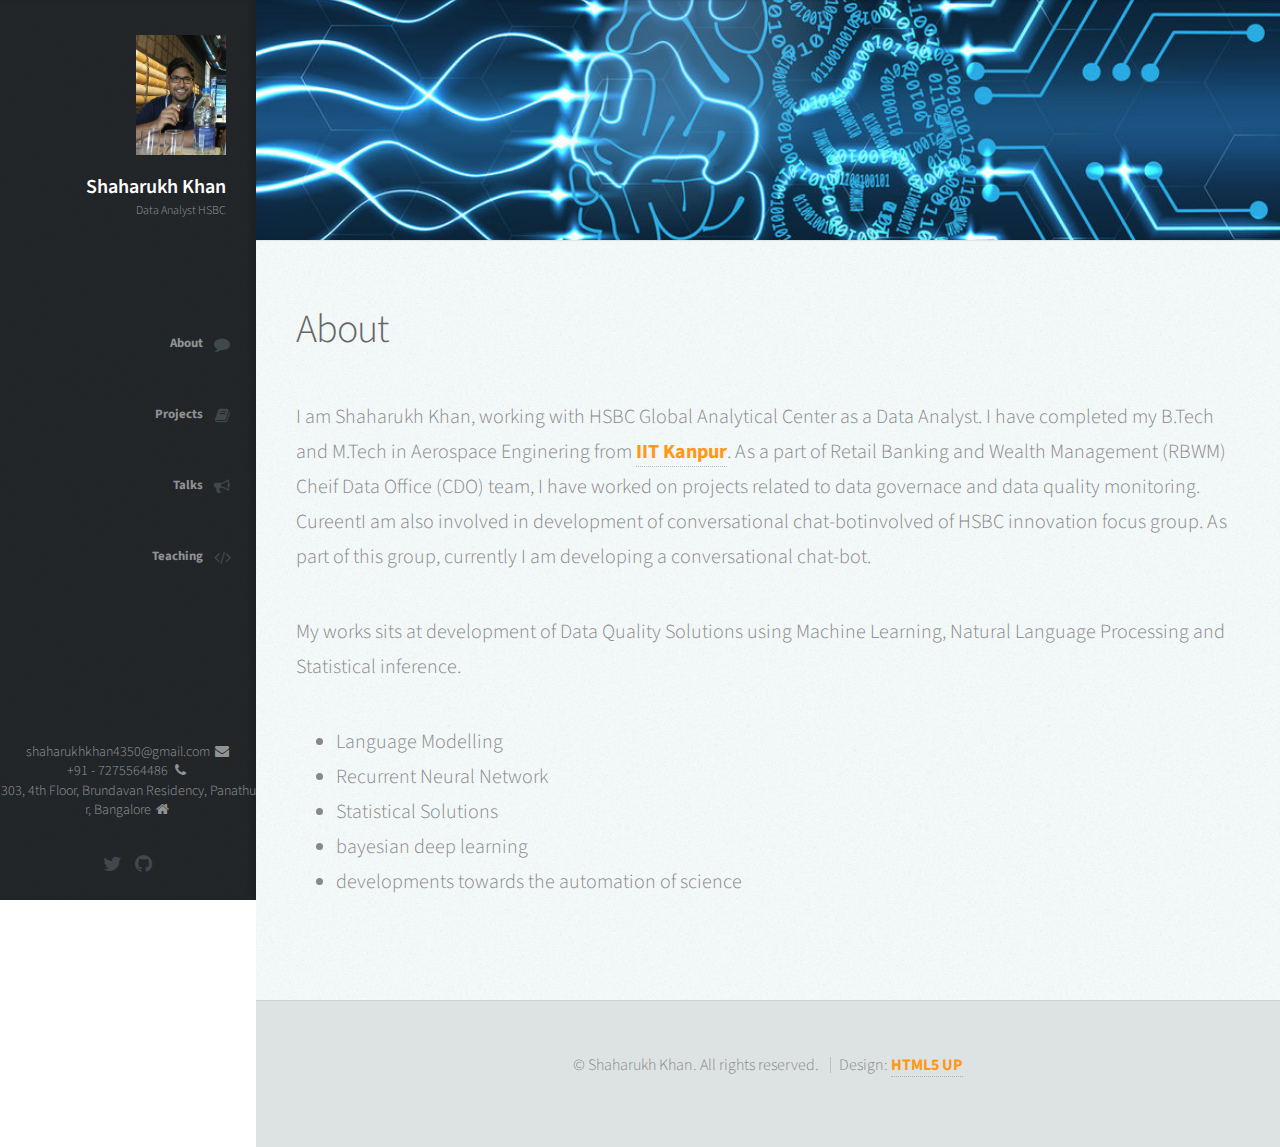
==== index.html @ 7d0a76af "book for Machine Learning" ====
<!DOCTYPE HTML>
<!--
	Prologue by HTML5 UP
	html5up.net | @n33co
	Free for personal and commercial use under the CCA 3.0 license (html5up.net/license)
-->
<html>

<head>
    <title>Shaharukh Khan</title>
    <meta charset="utf-8" />
    <meta name="viewport" content="width=device-width, initial-scale=1" />
    <!--[if lte IE 8]><script src="assets/js/ie/html5shiv.js"></script><![endif]-->
    <link rel="stylesheet" href="./assets/css/main.css" />
    <!--[if lte IE 8]><link rel="stylesheet" href="assets/css/ie8.css" /><![endif]-->
    <!--[if lte IE 9]><link rel="stylesheet" href="assets/css/ie9.css" /><![endif]-->
</head>

<body>

    <!-- Header -->
    <div id="header">

        <div class="top">

            <!-- Logo -->
            <div id="logo">
                <span class="image avatar48"><img src="./images/avatar.jpg" alt="" height="42" width="42" /></span>
                <h1 id="title">Shaharukh Khan</h1>
                <p>Data Analyst HSBC</p>
            </div>
            <br/>
            <br/>
            <!-- Nav -->
            <nav id="nav">
                <ul>
                    <li class="entry"><a href="./index.html" id="about-link" class="skel-layers-ignoreHref"><span class="icon fa-comment">About</span></a></li>
                    <li class="entry"><a href="./publications.html" id="publications-link" class="skel-layers-ignoreHref"><span class="icon fa-book">Projects</span></a></li>
                    <li class="entry"><a href="./talks.html" id="talks-link" class="skel-layers-ignoreHref"><span class="icon fa-bullhorn">Talks</span></a></li>
                    <li class="entry"><a href="./teaching.html" id="software-link" class="skel-layers-ignoreHref"><span class="icon fa-code">Teaching</span></a></li>
                </ul>
            </nav>

        </div>

        <div class="bottom">

            <div class="contact">
                <p>
                    shaharukhkhan4350@gmail.com <i class="fa fa-fw fa-envelope"></i>
                    <br /> +91 - 7275564486 <i class="fa fa-fw fa-phone"></i>
                    <br /> 303, 4th Floor, Brundavan Residency, Panathur, Bangalore <i class="fa fa-fw fa-home"></i>
                </p>
            </div>

            <!-- Social Icons -->
            <ul class="icons">
                <li><a href="https://twitter.com/shahrukhkhan7025" class="icon fa-twitter"><span class="label">Twitter</span></a></li>
                <li><a href="https://github.com/shaharukhkhan4350" class="icon fa-github"><span class="label">Github</span></a></li>
            </ul>

        </div>

    </div>

    <!-- Main -->
    <div id="main">

        <!-- About -->
        <section id="about" class="one dark cover">
            <div class="container">

                <header>
                </header>

            </div>
        </section>

        <section class="two">
            <div class="container">

                <header>
                    <h2>About</h2>
                </header>

                <p>
                    I am Shaharukh Khan, working with HSBC Global Analytical Center as a Data Analyst. 
                    I have completed my B.Tech and M.Tech in Aerospace Enginering from <a href="http://iitk.ac.in">IIT Kanpur</a>. As a part of Retail Banking and Wealth Management (RBWM) Cheif Data Office (CDO) team,
                    I have worked on projects related to data governace and data quality monitoring. CureentI am also involved in development of conversational chat-botinvolved of HSBC innovation focus group. As part of this group, currently I am developing 
                    a conversational chat-bot.
                </p>
                <p>
                    My works sits at development of Data Quality Solutions using Machine Learning, Natural Language Processing and Statistical inference.          </p>
                <ul style="list-style: disc; margin-left: 2em">
                    <li>Language Modelling</li>
                    <li>Recurrent Neural Network</li>
                    <li>Statistical Solutions</li>
                    <li>bayesian deep learning</li>
                    <li>developments towards the automation of science</li>
                </ul>
                
            </div>
        </section>

        <!--section class="three">
			<--div class="container">

                <--header>
                    <--h2>Students<--/h2>
                </header>

                <ul>
                    <li>Joeri Hermans (2017-Present)</li>
                    <li>Antoine Wehenkel (2018-Present)</li>
                    <li>Norman Marlier (2018-Present, co-advised with Olivier Bruls)</li>
                    <li>Maxime Quesnel (2019-Present, co-advised with Oliver Absil)</li>
                    <li>Malavika Vasist (2019-Present, co-advised with Oliver Absil)</li>
                </ul>

			</div>
		</section-->

    </div>

    <!-- Footer -->
    <div id="footer">

        <!-- Copyright -->
        <ul class="copyright">
            <li>&copy; Shaharukh Khan. All rights reserved.</li>
            <li>Design: <a href="http://html5up.net">HTML5 UP</a> </li>
        </ul>

    </div>

    <!-- Scripts -->
    <script src="assets/js/jquery.min.js"></script>
    <script src="assets/js/jquery.scrolly.min.js"></script>
    <script src="assets/js/jquery.scrollzer.min.js"></script>
    <script src="assets/js/skel.min.js"></script>
    <script src="assets/js/util.js"></script>
    <!--[if lte IE 8]><script src="assets/js/ie/respond.min.js"></script><![endif]-->
    <script src="assets/js/main.js"></script>
</body>

</html>
---- assets/css/main.css ----
@import url("font-awesome.min.css");
@import url("https://fonts.googleapis.com/css?family=Source+Sans+Pro:300,300italic,400,600");

/*
	Prologue by HTML5 UP
	html5up.net | @n33co
	Free for personal and commercial use under the CCA 3.0 license (html5up.net/license)
*/

/* Reset */

	html, body, div, span, applet, object, iframe, h1, h2, h3, h4, h5, h6, p, blockquote, pre, a, abbr, acronym, address, big, cite, code, del, dfn, em, img, ins, kbd, q, s, samp, small, strike, strong, sub, sup, tt, var, b, u, i, center, dl, dt, dd, ol, ul, li, fieldset, form, label, legend, table, caption, tbody, tfoot, thead, tr, th, td, article, aside, canvas, details, embed, figure, figcaption, footer, header, hgroup, menu, nav, output, ruby, section, summary, time, mark, audio, video {
		margin: 0;
		padding: 0;
		border: 0;
		font-size: 100%;
		font: inherit;
		vertical-align: baseline;
	}

	article, aside, details, figcaption, figure, footer, header, hgroup, menu, nav, section {
		display: block;
	}

	body {
		line-height: 1;
	}

	ol, ul {
		list-style: none;
	}

	blockquote, q {
		quotes: none;
	}

	blockquote:before, blockquote:after, q:before, q:after {
		content: '';
		content: none;
	}

	table {
		border-collapse: collapse;
		border-spacing: 0;
	}

	body {
		-webkit-text-size-adjust: none;
	}

/* Box Model */

	*, *:before, *:after {
		-moz-box-sizing: border-box;
		-webkit-box-sizing: border-box;
		box-sizing: border-box;
	}

/* Containers */

	.container {
		margin-left: auto;
		margin-right: auto;
	}

	.container.\31 25\25 {
		width: 100%;
		max-width: 1750px;
		min-width: 1400px;
	}

	.container.\37 5\25 {
		width: 1050px;
	}

	.container.\35 0\25 {
		width: 700px;
	}

	.container.\32 5\25 {
		width: 350px;
	}

	.container {
		width: 1400px;
	}

	@media screen and (min-width: 961px) and (max-width: 1880px) {

		.container.\31 25\25 {
			width: 100%;
			max-width: 1500px;
			min-width: 1200px;
		}

		.container.\37 5\25 {
			width: 900px;
		}

		.container.\35 0\25 {
			width: 600px;
		}

		.container.\32 5\25 {
			width: 300px;
		}

		.container {
			width: 1200px;
		}

	}

	@media screen and (min-width: 961px) and (max-width: 1620px) {

		.container.\31 25\25 {
			width: 100%;
			max-width: 1200px;
			min-width: 960px;
		}

		.container.\37 5\25 {
			width: 720px;
		}

		.container.\35 0\25 {
			width: 480px;
		}

		.container.\32 5\25 {
			width: 240px;
		}

		.container {
			width: 960px;
		}

	}

	@media screen and (min-width: 961px) and (max-width: 1320px) {

		.container.\31 25\25 {
			width: 100%;
			max-width: 125%;
			min-width: 100%;
		}

		.container.\37 5\25 {
			width: 75%;
		}

		.container.\35 0\25 {
			width: 50%;
		}

		.container.\32 5\25 {
			width: 25%;
		}

		.container {
			width: 100%;
		}

	}

	@media screen and (max-width: 960px) {

		.container.\31 25\25 {
			width: 100%;
			max-width: 125%;
			min-width: 100%;
		}

		.container.\37 5\25 {
			width: 75%;
		}

		.container.\35 0\25 {
			width: 50%;
		}

		.container.\32 5\25 {
			width: 25%;
		}

		.container {
			width: 100%;
		}

	}

	@media screen and (max-width: 736px) {

		.container.\31 25\25 {
			width: 100%;
			max-width: 125%;
			min-width: 100%;
		}

		.container.\37 5\25 {
			width: 75%;
		}

		.container.\35 0\25 {
			width: 50%;
		}

		.container.\32 5\25 {
			width: 25%;
		}

		.container {
			width: 100% !important;
		}

	}

/* Grid */

	.row {
		border-bottom: solid 1px transparent;
		-moz-box-sizing: border-box;
		-webkit-box-sizing: border-box;
		box-sizing: border-box;
	}

	.row > * {
		float: left;
		-moz-box-sizing: border-box;
		-webkit-box-sizing: border-box;
		box-sizing: border-box;
	}

	.row:after, .row:before {
		content: '';
		display: block;
		clear: both;
		height: 0;
	}

	.row.uniform > * > :first-child {
		margin-top: 0;
	}

	.row.uniform > * > :last-child {
		margin-bottom: 0;
	}

	.row.\30 \25 > * {
		padding: 0px 0 0 0px;
	}

	.row.\30 \25 {
		margin: 0px 0 -1px 0px;
	}

	.row.uniform.\30 \25 > * {
		padding: 0px 0 0 0px;
	}

	.row.uniform.\30 \25 {
		margin: 0px 0 -1px 0px;
	}

	.row > * {
		padding: 40px 0 0 40px;
	}

	.row {
		margin: -40px 0 -1px -40px;
	}

	.row.uniform > * {
		padding: 40px 0 0 40px;
	}

	.row.uniform {
		margin: -40px 0 -1px -40px;
	}

	.row.\32 00\25 > * {
		padding: 80px 0 0 80px;
	}

	.row.\32 00\25 {
		margin: -80px 0 -1px -80px;
	}

	.row.uniform.\32 00\25 > * {
		padding: 80px 0 0 80px;
	}

	.row.uniform.\32 00\25 {
		margin: -80px 0 -1px -80px;
	}

	.row.\31 50\25 > * {
		padding: 60px 0 0 60px;
	}

	.row.\31 50\25 {
		margin: -60px 0 -1px -60px;
	}

	.row.uniform.\31 50\25 > * {
		padding: 60px 0 0 60px;
	}

	.row.uniform.\31 50\25 {
		margin: -60px 0 -1px -60px;
	}

	.row.\35 0\25 > * {
		padding: 20px 0 0 20px;
	}

	.row.\35 0\25 {
		margin: -20px 0 -1px -20px;
	}

	.row.uniform.\35 0\25 > * {
		padding: 20px 0 0 20px;
	}

	.row.uniform.\35 0\25 {
		margin: -20px 0 -1px -20px;
	}

	.row.\32 5\25 > * {
		padding: 10px 0 0 10px;
	}

	.row.\32 5\25 {
		margin: -10px 0 -1px -10px;
	}

	.row.uniform.\32 5\25 > * {
		padding: 10px 0 0 10px;
	}

	.row.uniform.\32 5\25 {
		margin: -10px 0 -1px -10px;
	}

	.\31 2u, .\31 2u\24 {
		width: 100%;
		clear: none;
		margin-left: 0;
	}

	.\31 1u, .\31 1u\24 {
		width: 91.6666666667%;
		clear: none;
		margin-left: 0;
	}

	.\31 0u, .\31 0u\24 {
		width: 83.3333333333%;
		clear: none;
		margin-left: 0;
	}

	.\39 u, .\39 u\24 {
		width: 75%;
		clear: none;
		margin-left: 0;
	}

	.\38 u, .\38 u\24 {
		width: 66.6666666667%;
		clear: none;
		margin-left: 0;
	}

	.\37 u, .\37 u\24 {
		width: 58.3333333333%;
		clear: none;
		margin-left: 0;
	}

	.\36 u, .\36 u\24 {
		width: 50%;
		clear: none;
		margin-left: 0;
	}

	.\35 u, .\35 u\24 {
		width: 41.6666666667%;
		clear: none;
		margin-left: 0;
	}

	.\34 u, .\34 u\24 {
		width: 33.3333333333%;
		clear: none;
		margin-left: 0;
	}

	.\33 u, .\33 u\24 {
		width: 25%;
		clear: none;
		margin-left: 0;
	}

	.\32 u, .\32 u\24 {
		width: 16.6666666667%;
		clear: none;
		margin-left: 0;
	}

	.\31 u, .\31 u\24 {
		width: 8.3333333333%;
		clear: none;
		margin-left: 0;
	}

	.\31 2u\24 + *,
	.\31 1u\24 + *,
	.\31 0u\24 + *,
	.\39 u\24 + *,
	.\38 u\24 + *,
	.\37 u\24 + *,
	.\36 u\24 + *,
	.\35 u\24 + *,
	.\34 u\24 + *,
	.\33 u\24 + *,
	.\32 u\24 + *,
	.\31 u\24 + * {
		clear: left;
	}

	.\-11u {
		margin-left: 91.66667%;
	}

	.\-10u {
		margin-left: 83.33333%;
	}

	.\-9u {
		margin-left: 75%;
	}

	.\-8u {
		margin-left: 66.66667%;
	}

	.\-7u {
		margin-left: 58.33333%;
	}

	.\-6u {
		margin-left: 50%;
	}

	.\-5u {
		margin-left: 41.66667%;
	}

	.\-4u {
		margin-left: 33.33333%;
	}

	.\-3u {
		margin-left: 25%;
	}

	.\-2u {
		margin-left: 16.66667%;
	}

	.\-1u {
		margin-left: 8.33333%;
	}

	@media screen and (min-width: 961px) and (max-width: 1880px) {

		.row > * {
			padding: 40px 0 0 40px;
		}

		.row {
			margin: -40px 0 -1px -40px;
		}

		.row.uniform > * {
			padding: 40px 0 0 40px;
		}

		.row.uniform {
			margin: -40px 0 -1px -40px;
		}

		.row.\32 00\25 > * {
			padding: 80px 0 0 80px;
		}

		.row.\32 00\25 {
			margin: -80px 0 -1px -80px;
		}

		.row.uniform.\32 00\25 > * {
			padding: 80px 0 0 80px;
		}

		.row.uniform.\32 00\25 {
			margin: -80px 0 -1px -80px;
		}

		.row.\31 50\25 > * {
			padding: 60px 0 0 60px;
		}

		.row.\31 50\25 {
			margin: -60px 0 -1px -60px;
		}

		.row.uniform.\31 50\25 > * {
			padding: 60px 0 0 60px;
		}

		.row.uniform.\31 50\25 {
			margin: -60px 0 -1px -60px;
		}

		.row.\35 0\25 > * {
			padding: 20px 0 0 20px;
		}

		.row.\35 0\25 {
			margin: -20px 0 -1px -20px;
		}

		.row.uniform.\35 0\25 > * {
			padding: 20px 0 0 20px;
		}

		.row.uniform.\35 0\25 {
			margin: -20px 0 -1px -20px;
		}

		.row.\32 5\25 > * {
			padding: 10px 0 0 10px;
		}

		.row.\32 5\25 {
			margin: -10px 0 -1px -10px;
		}

		.row.uniform.\32 5\25 > * {
			padding: 10px 0 0 10px;
		}

		.row.uniform.\32 5\25 {
			margin: -10px 0 -1px -10px;
		}

		.\31 2u\28wide\29, .\31 2u\24\28wide\29 {
			width: 100%;
			clear: none;
			margin-left: 0;
		}

		.\31 1u\28wide\29, .\31 1u\24\28wide\29 {
			width: 91.6666666667%;
			clear: none;
			margin-left: 0;
		}

		.\31 0u\28wide\29, .\31 0u\24\28wide\29 {
			width: 83.3333333333%;
			clear: none;
			margin-left: 0;
		}

		.\39 u\28wide\29, .\39 u\24\28wide\29 {
			width: 75%;
			clear: none;
			margin-left: 0;
		}

		.\38 u\28wide\29, .\38 u\24\28wide\29 {
			width: 66.6666666667%;
			clear: none;
			margin-left: 0;
		}

		.\37 u\28wide\29, .\37 u\24\28wide\29 {
			width: 58.3333333333%;
			clear: none;
			margin-left: 0;
		}

		.\36 u\28wide\29, .\36 u\24\28wide\29 {
			width: 50%;
			clear: none;
			margin-left: 0;
		}

		.\35 u\28wide\29, .\35 u\24\28wide\29 {
			width: 41.6666666667%;
			clear: none;
			margin-left: 0;
		}

		.\34 u\28wide\29, .\34 u\24\28wide\29 {
			width: 33.3333333333%;
			clear: none;
			margin-left: 0;
		}

		.\33 u\28wide\29, .\33 u\24\28wide\29 {
			width: 25%;
			clear: none;
			margin-left: 0;
		}

		.\32 u\28wide\29, .\32 u\24\28wide\29 {
			width: 16.6666666667%;
			clear: none;
			margin-left: 0;
		}

		.\31 u\28wide\29, .\31 u\24\28wide\29 {
			width: 8.3333333333%;
			clear: none;
			margin-left: 0;
		}

		.\31 2u\24\28wide\29 + *,
		.\31 1u\24\28wide\29 + *,
		.\31 0u\24\28wide\29 + *,
		.\39 u\24\28wide\29 + *,
		.\38 u\24\28wide\29 + *,
		.\37 u\24\28wide\29 + *,
		.\36 u\24\28wide\29 + *,
		.\35 u\24\28wide\29 + *,
		.\34 u\24\28wide\29 + *,
		.\33 u\24\28wide\29 + *,
		.\32 u\24\28wide\29 + *,
		.\31 u\24\28wide\29 + * {
			clear: left;
		}

		.\-11u\28wide\29 {
			margin-left: 91.66667%;
		}

		.\-10u\28wide\29 {
			margin-left: 83.33333%;
		}

		.\-9u\28wide\29 {
			margin-left: 75%;
		}

		.\-8u\28wide\29 {
			margin-left: 66.66667%;
		}

		.\-7u\28wide\29 {
			margin-left: 58.33333%;
		}

		.\-6u\28wide\29 {
			margin-left: 50%;
		}

		.\-5u\28wide\29 {
			margin-left: 41.66667%;
		}

		.\-4u\28wide\29 {
			margin-left: 33.33333%;
		}

		.\-3u\28wide\29 {
			margin-left: 25%;
		}

		.\-2u\28wide\29 {
			margin-left: 16.66667%;
		}

		.\-1u\28wide\29 {
			margin-left: 8.33333%;
		}

	}

	@media screen and (min-width: 961px) and (max-width: 1620px) {

		.row > * {
			padding: 40px 0 0 40px;
		}

		.row {
			margin: -40px 0 -1px -40px;
		}

		.row.uniform > * {
			padding: 40px 0 0 40px;
		}

		.row.uniform {
			margin: -40px 0 -1px -40px;
		}

		.row.\32 00\25 > * {
			padding: 80px 0 0 80px;
		}

		.row.\32 00\25 {
			margin: -80px 0 -1px -80px;
		}

		.row.uniform.\32 00\25 > * {
			padding: 80px 0 0 80px;
		}

		.row.uniform.\32 00\25 {
			margin: -80px 0 -1px -80px;
		}

		.row.\31 50\25 > * {
			padding: 60px 0 0 60px;
		}

		.row.\31 50\25 {
			margin: -60px 0 -1px -60px;
		}

		.row.uniform.\31 50\25 > * {
			padding: 60px 0 0 60px;
		}

		.row.uniform.\31 50\25 {
			margin: -60px 0 -1px -60px;
		}

		.row.\35 0\25 > * {
			padding: 20px 0 0 20px;
		}

		.row.\35 0\25 {
			margin: -20px 0 -1px -20px;
		}

		.row.uniform.\35 0\25 > * {
			padding: 20px 0 0 20px;
		}

		.row.uniform.\35 0\25 {
			margin: -20px 0 -1px -20px;
		}

		.row.\32 5\25 > * {
			padding: 10px 0 0 10px;
		}

		.row.\32 5\25 {
			margin: -10px 0 -1px -10px;
		}

		.row.uniform.\32 5\25 > * {
			padding: 10px 0 0 10px;
		}

		.row.uniform.\32 5\25 {
			margin: -10px 0 -1px -10px;
		}

		.\31 2u\28normal\29, .\31 2u\24\28normal\29 {
			width: 100%;
			clear: none;
			margin-left: 0;
		}

		.\31 1u\28normal\29, .\31 1u\24\28normal\29 {
			width: 91.6666666667%;
			clear: none;
			margin-left: 0;
		}

		.\31 0u\28normal\29, .\31 0u\24\28normal\29 {
			width: 83.3333333333%;
			clear: none;
			margin-left: 0;
		}

		.\39 u\28normal\29, .\39 u\24\28normal\29 {
			width: 75%;
			clear: none;
			margin-left: 0;
		}

		.\38 u\28normal\29, .\38 u\24\28normal\29 {
			width: 66.6666666667%;
			clear: none;
			margin-left: 0;
		}

		.\37 u\28normal\29, .\37 u\24\28normal\29 {
			width: 58.3333333333%;
			clear: none;
			margin-left: 0;
		}

		.\36 u\28normal\29, .\36 u\24\28normal\29 {
			width: 50%;
			clear: none;
			margin-left: 0;
		}

		.\35 u\28normal\29, .\35 u\24\28normal\29 {
			width: 41.6666666667%;
			clear: none;
			margin-left: 0;
		}

		.\34 u\28normal\29, .\34 u\24\28normal\29 {
			width: 33.3333333333%;
			clear: none;
			margin-left: 0;
		}

		.\33 u\28normal\29, .\33 u\24\28normal\29 {
			width: 25%;
			clear: none;
			margin-left: 0;
		}

		.\32 u\28normal\29, .\32 u\24\28normal\29 {
			width: 16.6666666667%;
			clear: none;
			margin-left: 0;
		}

		.\31 u\28normal\29, .\31 u\24\28normal\29 {
			width: 8.3333333333%;
			clear: none;
			margin-left: 0;
		}

		.\31 2u\24\28normal\29 + *,
		.\31 1u\24\28normal\29 + *,
		.\31 0u\24\28normal\29 + *,
		.\39 u\24\28normal\29 + *,
		.\38 u\24\28normal\29 + *,
		.\37 u\24\28normal\29 + *,
		.\36 u\24\28normal\29 + *,
		.\35 u\24\28normal\29 + *,
		.\34 u\24\28normal\29 + *,
		.\33 u\24\28normal\29 + *,
		.\32 u\24\28normal\29 + *,
		.\31 u\24\28normal\29 + * {
			clear: left;
		}

		.\-11u\28normal\29 {
			margin-left: 91.66667%;
		}

		.\-10u\28normal\29 {
			margin-left: 83.33333%;
		}

		.\-9u\28normal\29 {
			margin-left: 75%;
		}

		.\-8u\28normal\29 {
			margin-left: 66.66667%;
		}

		.\-7u\28normal\29 {
			margin-left: 58.33333%;
		}

		.\-6u\28normal\29 {
			margin-left: 50%;
		}

		.\-5u\28normal\29 {
			margin-left: 41.66667%;
		}

		.\-4u\28normal\29 {
			margin-left: 33.33333%;
		}

		.\-3u\28normal\29 {
			margin-left: 25%;
		}

		.\-2u\28normal\29 {
			margin-left: 16.66667%;
		}

		.\-1u\28normal\29 {
			margin-left: 8.33333%;
		}

	}

	@media screen and (min-width: 961px) and (max-width: 1320px) {

		.row > * {
			padding: 20px 0 0 20px;
		}

		.row {
			margin: -20px 0 -1px -20px;
		}

		.row.uniform > * {
			padding: 20px 0 0 20px;
		}

		.row.uniform {
			margin: -20px 0 -1px -20px;
		}

		.row.\32 00\25 > * {
			padding: 40px 0 0 40px;
		}

		.row.\32 00\25 {
			margin: -40px 0 -1px -40px;
		}

		.row.uniform.\32 00\25 > * {
			padding: 40px 0 0 40px;
		}

		.row.uniform.\32 00\25 {
			margin: -40px 0 -1px -40px;
		}

		.row.\31 50\25 > * {
			padding: 30px 0 0 30px;
		}

		.row.\31 50\25 {
			margin: -30px 0 -1px -30px;
		}

		.row.uniform.\31 50\25 > * {
			padding: 30px 0 0 30px;
		}

		.row.uniform.\31 50\25 {
			margin: -30px 0 -1px -30px;
		}

		.row.\35 0\25 > * {
			padding: 10px 0 0 10px;
		}

		.row.\35 0\25 {
			margin: -10px 0 -1px -10px;
		}

		.row.uniform.\35 0\25 > * {
			padding: 10px 0 0 10px;
		}

		.row.uniform.\35 0\25 {
			margin: -10px 0 -1px -10px;
		}

		.row.\32 5\25 > * {
			padding: 5px 0 0 5px;
		}

		.row.\32 5\25 {
			margin: -5px 0 -1px -5px;
		}

		.row.uniform.\32 5\25 > * {
			padding: 5px 0 0 5px;
		}

		.row.uniform.\32 5\25 {
			margin: -5px 0 -1px -5px;
		}

		.\31 2u\28narrow\29, .\31 2u\24\28narrow\29 {
			width: 100%;
			clear: none;
			margin-left: 0;
		}

		.\31 1u\28narrow\29, .\31 1u\24\28narrow\29 {
			width: 91.6666666667%;
			clear: none;
			margin-left: 0;
		}

		.\31 0u\28narrow\29, .\31 0u\24\28narrow\29 {
			width: 83.3333333333%;
			clear: none;
			margin-left: 0;
		}

		.\39 u\28narrow\29, .\39 u\24\28narrow\29 {
			width: 75%;
			clear: none;
			margin-left: 0;
		}

		.\38 u\28narrow\29, .\38 u\24\28narrow\29 {
			width: 66.6666666667%;
			clear: none;
			margin-left: 0;
		}

		.\37 u\28narrow\29, .\37 u\24\28narrow\29 {
			width: 58.3333333333%;
			clear: none;
			margin-left: 0;
		}

		.\36 u\28narrow\29, .\36 u\24\28narrow\29 {
			width: 50%;
			clear: none;
			margin-left: 0;
		}

		.\35 u\28narrow\29, .\35 u\24\28narrow\29 {
			width: 41.6666666667%;
			clear: none;
			margin-left: 0;
		}

		.\34 u\28narrow\29, .\34 u\24\28narrow\29 {
			width: 33.3333333333%;
			clear: none;
			margin-left: 0;
		}

		.\33 u\28narrow\29, .\33 u\24\28narrow\29 {
			width: 25%;
			clear: none;
			margin-left: 0;
		}

		.\32 u\28narrow\29, .\32 u\24\28narrow\29 {
			width: 16.6666666667%;
			clear: none;
			margin-left: 0;
		}

		.\31 u\28narrow\29, .\31 u\24\28narrow\29 {
			width: 8.3333333333%;
			clear: none;
			margin-left: 0;
		}

		.\31 2u\24\28narrow\29 + *,
		.\31 1u\24\28narrow\29 + *,
		.\31 0u\24\28narrow\29 + *,
		.\39 u\24\28narrow\29 + *,
		.\38 u\24\28narrow\29 + *,
		.\37 u\24\28narrow\29 + *,
		.\36 u\24\28narrow\29 + *,
		.\35 u\24\28narrow\29 + *,
		.\34 u\24\28narrow\29 + *,
		.\33 u\24\28narrow\29 + *,
		.\32 u\24\28narrow\29 + *,
		.\31 u\24\28narrow\29 + * {
			clear: left;
		}

		.\-11u\28narrow\29 {
			margin-left: 91.66667%;
		}

		.\-10u\28narrow\29 {
			margin-left: 83.33333%;
		}

		.\-9u\28narrow\29 {
			margin-left: 75%;
		}

		.\-8u\28narrow\29 {
			margin-left: 66.66667%;
		}

		.\-7u\28narrow\29 {
			margin-left: 58.33333%;
		}

		.\-6u\28narrow\29 {
			margin-left: 50%;
		}

		.\-5u\28narrow\29 {
			margin-left: 41.66667%;
		}

		.\-4u\28narrow\29 {
			margin-left: 33.33333%;
		}

		.\-3u\28narrow\29 {
			margin-left: 25%;
		}

		.\-2u\28narrow\29 {
			margin-left: 16.66667%;
		}

		.\-1u\28narrow\29 {
			margin-left: 8.33333%;
		}

	}

	@media screen and (max-width: 960px) {

		.row > * {
			padding: 20px 0 0 20px;
		}

		.row {
			margin: -20px 0 -1px -20px;
		}

		.row.uniform > * {
			padding: 20px 0 0 20px;
		}

		.row.uniform {
			margin: -20px 0 -1px -20px;
		}

		.row.\32 00\25 > * {
			padding: 40px 0 0 40px;
		}

		.row.\32 00\25 {
			margin: -40px 0 -1px -40px;
		}

		.row.uniform.\32 00\25 > * {
			padding: 40px 0 0 40px;
		}

		.row.uniform.\32 00\25 {
			margin: -40px 0 -1px -40px;
		}

		.row.\31 50\25 > * {
			padding: 30px 0 0 30px;
		}

		.row.\31 50\25 {
			margin: -30px 0 -1px -30px;
		}

		.row.uniform.\31 50\25 > * {
			padding: 30px 0 0 30px;
		}

		.row.uniform.\31 50\25 {
			margin: -30px 0 -1px -30px;
		}

		.row.\35 0\25 > * {
			padding: 10px 0 0 10px;
		}

		.row.\35 0\25 {
			margin: -10px 0 -1px -10px;
		}

		.row.uniform.\35 0\25 > * {
			padding: 10px 0 0 10px;
		}

		.row.uniform.\35 0\25 {
			margin: -10px 0 -1px -10px;
		}

		.row.\32 5\25 > * {
			padding: 5px 0 0 5px;
		}

		.row.\32 5\25 {
			margin: -5px 0 -1px -5px;
		}

		.row.uniform.\32 5\25 > * {
			padding: 5px 0 0 5px;
		}

		.row.uniform.\32 5\25 {
			margin: -5px 0 -1px -5px;
		}

		.\31 2u\28narrower\29, .\31 2u\24\28narrower\29 {
			width: 100%;
			clear: none;
			margin-left: 0;
		}

		.\31 1u\28narrower\29, .\31 1u\24\28narrower\29 {
			width: 91.6666666667%;
			clear: none;
			margin-left: 0;
		}

		.\31 0u\28narrower\29, .\31 0u\24\28narrower\29 {
			width: 83.3333333333%;
			clear: none;
			margin-left: 0;
		}

		.\39 u\28narrower\29, .\39 u\24\28narrower\29 {
			width: 75%;
			clear: none;
			margin-left: 0;
		}

		.\38 u\28narrower\29, .\38 u\24\28narrower\29 {
			width: 66.6666666667%;
			clear: none;
			margin-left: 0;
		}

		.\37 u\28narrower\29, .\37 u\24\28narrower\29 {
			width: 58.3333333333%;
			clear: none;
			margin-left: 0;
		}

		.\36 u\28narrower\29, .\36 u\24\28narrower\29 {
			width: 50%;
			clear: none;
			margin-left: 0;
		}

		.\35 u\28narrower\29, .\35 u\24\28narrower\29 {
			width: 41.6666666667%;
			clear: none;
			margin-left: 0;
		}

		.\34 u\28narrower\29, .\34 u\24\28narrower\29 {
			width: 33.3333333333%;
			clear: none;
			margin-left: 0;
		}

		.\33 u\28narrower\29, .\33 u\24\28narrower\29 {
			width: 25%;
			clear: none;
			margin-left: 0;
		}

		.\32 u\28narrower\29, .\32 u\24\28narrower\29 {
			width: 16.6666666667%;
			clear: none;
			margin-left: 0;
		}

		.\31 u\28narrower\29, .\31 u\24\28narrower\29 {
			width: 8.3333333333%;
			clear: none;
			margin-left: 0;
		}

		.\31 2u\24\28narrower\29 + *,
		.\31 1u\24\28narrower\29 + *,
		.\31 0u\24\28narrower\29 + *,
		.\39 u\24\28narrower\29 + *,
		.\38 u\24\28narrower\29 + *,
		.\37 u\24\28narrower\29 + *,
		.\36 u\24\28narrower\29 + *,
		.\35 u\24\28narrower\29 + *,
		.\34 u\24\28narrower\29 + *,
		.\33 u\24\28narrower\29 + *,
		.\32 u\24\28narrower\29 + *,
		.\31 u\24\28narrower\29 + * {
			clear: left;
		}

		.\-11u\28narrower\29 {
			margin-left: 91.66667%;
		}

		.\-10u\28narrower\29 {
			margin-left: 83.33333%;
		}

		.\-9u\28narrower\29 {
			margin-left: 75%;
		}

		.\-8u\28narrower\29 {
			margin-left: 66.66667%;
		}

		.\-7u\28narrower\29 {
			margin-left: 58.33333%;
		}

		.\-6u\28narrower\29 {
			margin-left: 50%;
		}

		.\-5u\28narrower\29 {
			margin-left: 41.66667%;
		}

		.\-4u\28narrower\29 {
			margin-left: 33.33333%;
		}

		.\-3u\28narrower\29 {
			margin-left: 25%;
		}

		.\-2u\28narrower\29 {
			margin-left: 16.66667%;
		}

		.\-1u\28narrower\29 {
			margin-left: 8.33333%;
		}

	}

	@media screen and (max-width: 736px) {

		.row > * {
			padding: 20px 0 0 20px;
		}

		.row {
			margin: -20px 0 -1px -20px;
		}

		.row.uniform > * {
			padding: 20px 0 0 20px;
		}

		.row.uniform {
			margin: -20px 0 -1px -20px;
		}

		.row.\32 00\25 > * {
			padding: 40px 0 0 40px;
		}

		.row.\32 00\25 {
			margin: -40px 0 -1px -40px;
		}

		.row.uniform.\32 00\25 > * {
			padding: 40px 0 0 40px;
		}

		.row.uniform.\32 00\25 {
			margin: -40px 0 -1px -40px;
		}

		.row.\31 50\25 > * {
			padding: 30px 0 0 30px;
		}

		.row.\31 50\25 {
			margin: -30px 0 -1px -30px;
		}

		.row.uniform.\31 50\25 > * {
			padding: 30px 0 0 30px;
		}

		.row.uniform.\31 50\25 {
			margin: -30px 0 -1px -30px;
		}

		.row.\35 0\25 > * {
			padding: 10px 0 0 10px;
		}

		.row.\35 0\25 {
			margin: -10px 0 -1px -10px;
		}

		.row.uniform.\35 0\25 > * {
			padding: 10px 0 0 10px;
		}

		.row.uniform.\35 0\25 {
			margin: -10px 0 -1px -10px;
		}

		.row.\32 5\25 > * {
			padding: 5px 0 0 5px;
		}

		.row.\32 5\25 {
			margin: -5px 0 -1px -5px;
		}

		.row.uniform.\32 5\25 > * {
			padding: 5px 0 0 5px;
		}

		.row.uniform.\32 5\25 {
			margin: -5px 0 -1px -5px;
		}

		.\31 2u\28mobile\29, .\31 2u\24\28mobile\29 {
			width: 100%;
			clear: none;
			margin-left: 0;
		}

		.\31 1u\28mobile\29, .\31 1u\24\28mobile\29 {
			width: 91.6666666667%;
			clear: none;
			margin-left: 0;
		}

		.\31 0u\28mobile\29, .\31 0u\24\28mobile\29 {
			width: 83.3333333333%;
			clear: none;
			margin-left: 0;
		}

		.\39 u\28mobile\29, .\39 u\24\28mobile\29 {
			width: 75%;
			clear: none;
			margin-left: 0;
		}

		.\38 u\28mobile\29, .\38 u\24\28mobile\29 {
			width: 66.6666666667%;
			clear: none;
			margin-left: 0;
		}

		.\37 u\28mobile\29, .\37 u\24\28mobile\29 {
			width: 58.3333333333%;
			clear: none;
			margin-left: 0;
		}

		.\36 u\28mobile\29, .\36 u\24\28mobile\29 {
			width: 50%;
			clear: none;
			margin-left: 0;
		}

		.\35 u\28mobile\29, .\35 u\24\28mobile\29 {
			width: 41.6666666667%;
			clear: none;
			margin-left: 0;
		}

		.\34 u\28mobile\29, .\34 u\24\28mobile\29 {
			width: 33.3333333333%;
			clear: none;
			margin-left: 0;
		}

		.\33 u\28mobile\29, .\33 u\24\28mobile\29 {
			width: 25%;
			clear: none;
			margin-left: 0;
		}

		.\32 u\28mobile\29, .\32 u\24\28mobile\29 {
			width: 16.6666666667%;
			clear: none;
			margin-left: 0;
		}

		.\31 u\28mobile\29, .\31 u\24\28mobile\29 {
			width: 8.3333333333%;
			clear: none;
			margin-left: 0;
		}

		.\31 2u\24\28mobile\29 + *,
		.\31 1u\24\28mobile\29 + *,
		.\31 0u\24\28mobile\29 + *,
		.\39 u\24\28mobile\29 + *,
		.\38 u\24\28mobile\29 + *,
		.\37 u\24\28mobile\29 + *,
		.\36 u\24\28mobile\29 + *,
		.\35 u\24\28mobile\29 + *,
		.\34 u\24\28mobile\29 + *,
		.\33 u\24\28mobile\29 + *,
		.\32 u\24\28mobile\29 + *,
		.\31 u\24\28mobile\29 + * {
			clear: left;
		}

		.\-11u\28mobile\29 {
			margin-left: 91.66667%;
		}

		.\-10u\28mobile\29 {
			margin-left: 83.33333%;
		}

		.\-9u\28mobile\29 {
			margin-left: 75%;
		}

		.\-8u\28mobile\29 {
			margin-left: 66.66667%;
		}

		.\-7u\28mobile\29 {
			margin-left: 58.33333%;
		}

		.\-6u\28mobile\29 {
			margin-left: 50%;
		}

		.\-5u\28mobile\29 {
			margin-left: 41.66667%;
		}

		.\-4u\28mobile\29 {
			margin-left: 33.33333%;
		}

		.\-3u\28mobile\29 {
			margin-left: 25%;
		}

		.\-2u\28mobile\29 {
			margin-left: 16.66667%;
		}

		.\-1u\28mobile\29 {
			margin-left: 8.33333%;
		}

	}

/* Basic */

	body {
		background: #fff;
		font-family: 'Source Sans Pro', sans-serif;
		font-size: 15pt;
		font-weight: 300;
		line-height: 1.75em;
		color: #888;
	}

		body.is-loading * {
			-moz-transition: none !important;
			-webkit-transition: none !important;
			-ms-transition: none !important;
			transition: none !important;
			-moz-animation: none !important;
			-webkit-animation: none !important;
			-ms-animation: none !important;
			animation: none !important;
		}

	input, textarea, select {
		font-family: 'Source Sans Pro', sans-serif;
		font-size: 19pt;
		font-weight: 300;
		line-height: 1.75em;
		color: #888;
	}

	h1, h2, h3, h4, h5, h6 {
		font-weight: 300;
		color: #666;
		line-height: 1.5em;
	}

	h1 a, h2 a, h3 a, h4 a, h5 a, h6 a {
		color: inherit;
		text-decoration: none;
	}

		h1 a strong, h2 a strong, h3 a strong, h4 a strong, h5 a strong, h6 a strong {
			color: #333;
		}

	h2 {
		font-size: 2em;
		letter-spacing: -1px;
	}

		h2.alt {
			color: #888;
		}

			h2.alt strong {
				color: #666;
			}

	h3 {
		font-size: 1.5em;
	}

	header {
		margin: 0 0 2em 0;
	}

		header > p {
			margin: 1em 0 0 0;
		}

	footer {
		margin: 2em 0 0 0;
	}

	strong, b {
		font-weight: 300;
		color: #666;
	}

	em, i {
		font-style: italic;
	}

	a {
		text-decoration: none;
		color: #FF9817;
		font-weight: bold;
		border-bottom: dotted 1px rgba(128, 128, 128, 0.5);
		-moz-transition: color 0.35s ease-in-out, border-bottom-color 0.35s ease-in-out;
		-webkit-transition: color 0.35s ease-in-out, border-bottom-color 0.35s ease-in-out;
		-ms-transition: color 0.35s ease-in-out, border-bottom-color 0.35s ease-in-out;
		transition: color 0.35s ease-in-out, border-bottom-color 0.35s ease-in-out;
		outline: 0;
	}

		a:hover {
			border-bottom-color: rgba(255, 255, 255, 0);
		}

	sub {
		position: relative;
		top: 0.5em;
		font-size: 0.8em;
	}

	sup {
		position: relative;
		top: -0.5em;
		font-size: 0.8em;
	}

	hr {
		border: 0;
		border-top: solid 1px #ddd;
	}

	blockquote {
		border-left: solid 0.5em #ddd;
		padding: 1em 0 1em 2em;
		font-style: italic;
	}

	p, ul, ol, dl, table {
		margin-bottom: 2em;
	}

	br.clear {
		clear: both;
	}

/* Sections/Article */

	section, article {
		margin-bottom: 3em;
	}

		section > :last-child,
		section > .container, section:last-child, article > :last-child,
		article > .container, article:last-child {
			margin-bottom: 0;
		}

		.row > section, .row > article {
			margin-bottom: 0;
		}

/* Image */

	.image {
		display: inline-block;
		border: 0;
	}

		.image img {
			display: block;
			width: 200%;
		}

		.image.avatar48 {
			width: 90px;
			height: 120px;
			background: #f00;
		}

			.image.avatar48 img {
				width: 90px;
				height: 120px;
			}

		.image.fit {
			display: block;
			width: 100%;
		}

		.image.featured {
			display: block;
			width: 100%;
			margin: 0 0 2em 0;
		}

		.image.left {
			float: left;
			margin: 0 2em 2em 0;
		}

		.image.centered {
			display: block;
			margin: 0 0 2em 0;
		}

			.image.centered img {
				margin: 0 auto;
				width: auto;
			}

/* List */

	ul.default {
		list-style: disc;
		padding-left: 1em;
	}

		ul.default li {
			padding-left: 0.5em;
		}

	ul.icons {
		cursor: default;
	}

		ul.icons li {
			display: inline-block;
		}

		ul.icons a {
			display: inline-block;
			width: 2em;
			height: 2em;
			line-height: 2em;
			text-align: center;
			border: 0;
		}

	ol.default {
		list-style: decimal;
		padding-left: 1.25em;
	}

		ol.default li {
			padding-left: 0.25em;
		}

/* Form */

	form label {
		display: block;
		text-align: left;
		margin-bottom: 0.5em;
	}

	form input[type="text"],
	form input[type="email"],
	form input[type="password"],
	form select,
	form textarea {
		position: relative;
		-webkit-appearance: none;
		display: block;
		border: 0;
		outline: 0;
		background: #fff;
		background: rgba(255, 255, 255, 0.75);
		width: 100%;
		border-radius: 0.35em;
		padding: 0.75em 1em 0.75em 1em;
		box-shadow: inset 0 0.1em 0.1em 0 rgba(0, 0, 0, 0.05);
		border: solid 1px rgba(0, 0, 0, 0.15);
		-moz-transition: all 0.35s ease-in-out;
		-webkit-transition: all 0.35s ease-in-out;
		-ms-transition: all 0.35s ease-in-out;
		transition: all 0.35s ease-in-out;
	}

		form input[type="text"]:focus,
		form input[type="email"]:focus,
		form input[type="password"]:focus,
		form select:focus,
		form textarea:focus {
			box-shadow: 0 0 2px 1px #8ebebc;
			background: #fff;
		}

	form input[type="text"],
	form input[type="email"],
	form input[type="password"],
	form select {
		line-height: 1.25em;
	}

	form textarea {
		min-height: 14em;
	}

	form .formerize-placeholder {
		color: #555 !important;
	}

	form ::-webkit-input-placeholder {
		color: #555 !important;
	}

	form :-moz-placeholder {
		color: #555 !important;
	}

	form ::-moz-placeholder {
		color: #555 !important;
	}

	form :-ms-input-placeholder {
		color: #555 !important;
	}

	form ::-moz-focus-inner {
		border: 0;
	}

/* Table */

	table {
		width: 100%;
	}

		table.default {
			width: 100%;
			text-align: left;
		}

			table.default tbody tr:nth-child(2n+2) {
				background: #f4f4f4;
			}

			table.default td {
				padding: 0.5em 1em 0.5em 1em;
			}

			table.default th {
				text-align: left;
				padding: 0.5em 1em 0.5em 1em;
				color: #fff;
				background: #222729 url("images/overlay.png");
			}

			table.default thead {
				background: #444;
				color: #fff;
			}

			table.default tfoot {
				background: #eee;
			}

/* Button */

	input[type="button"],
	input[type="submit"],
	input[type="reset"],
	button,
	.button {
		position: relative;
		display: inline-block;
		border-radius: 0.35em;
		color: #fff !important;
		text-decoration: none;
		padding: 0.75em 2.5em 0.75em 2.5em;
		background-color: #8ebebc;
		border: 0;
		cursor: pointer;
		background-image: -moz-linear-gradient(top, rgba(0, 0, 0, 0), rgba(0, 0, 0, 0.15)), url("images/overlay.png");
		background-image: -webkit-linear-gradient(top, rgba(0, 0, 0, 0), rgba(0, 0, 0, 0.15)), url("images/overlay.png");
		background-image: -ms-linear-gradient(top, rgba(0, 0, 0, 0), rgba(0, 0, 0, 0.15)), url("images/overlay.png");
		background-image: linear-gradient(top, rgba(0, 0, 0, 0), rgba(0, 0, 0, 0.15)), url("images/overlay.png");
		-moz-transition: background-color 0.35s ease-in-out;
		-webkit-transition: background-color 0.35s ease-in-out;
		-ms-transition: background-color 0.35s ease-in-out;
		transition: background-color 0.35s ease-in-out;
	}

		input[type="button"]:hover,
		input[type="submit"]:hover,
		input[type="reset"]:hover,
		button:hover,
		.button:hover {
			background-color: #9ececc;
		}

		input[type="button"]:active,
		input[type="submit"]:active,
		input[type="reset"]:active,
		button:active,
		.button:active {
			background-color: #7eaeac;
		}

/* Item */

	.item {
		box-shadow: 0 0.05em 0.15em 0 rgba(0, 0, 0, 0.05);
		margin-bottom: 40px;
	}

		.item header {
			background: #fff;
			margin: 0;
			padding: 1em 0 1em 0;
			font-size: 0.8em;
		}

			.item header h3 {
				font-size: 1em;
			}

/* Icons */

	.icon {
		text-decoration: none;
	}

		.icon:before {
			display: inline-block;
			font-family: FontAwesome;
			font-size: 1.25em;
			text-decoration: none;
			font-style: normal;
			font-weight: normal;
			line-height: 1;
			-webkit-font-smoothing: antialiased;
			-moz-osx-font-smoothing: grayscale;
		}

		.icon > .label {
			display: none;
		}

/* Header */

	#header {
		position: fixed;
		top: 0;
		left: 0;
		width: 375px;
		height: 100%;
		color: #fff;
		background: #222629 url("images/overlay.png");
		box-shadow: inset -0.25em 0 0.25em 0 rgba(0, 0, 0, 0.1);
		text-align: right;
	}

		#header .top {
			position: absolute;
			left: 0;
			top: 0;
			width: 100%;
		}

		#header .bottom {
			position: absolute;
			left: 0;
			bottom: 0;
			width: 100%;
		}

		.contact {
			position: relative;
			text-align: center;
			min-height: 48px;
			cursor: default;
			word-break: break-all
		}

		.contact p{
			position: relative;
			line-height: 1.4em;
			display: block;
			font-size: 0.7em;
			color: rgba(255, 255, 255, 0.5);
		}

		#header .icons {
			font-size: 0.8em;
			margin: 0 0 1em 0;
			text-align: center;
		}

			#header .icons a {
				color: #41484c;
				-moz-transition: color 0.35s ease-in-out;
				-webkit-transition: color 0.35s ease-in-out;
				-ms-transition: color 0.35s ease-in-out;
				transition: color 0.35s ease-in-out;
			}

				#header .icons a:hover {
					color: #fff;
				}

	#logo {
		position: relative;
		margin: 1.75em 1.5em 1.5em 1.5em;
		min-height: 48px;
		cursor: default;
	}

		#logo h1 {
			position: relative;
			color: #fff;
			font-weight: 600;
			font-size: 1em;
			line-height: 1em;
		}

		#logo p {
			position: relative;
			display: block;
			font-size: 0.6em;
			color: rgba(255, 255, 255, 0.5);
			line-height: 1.25em;
			margin: 0.5em 0 0 0;
		}

		#logo .image {
			position: absolute;
			left: 0;
			top: 0;
		}

	#nav ul li a {
		display: block;
		padding: 0.5em 1.5em 0.5em 1.5em;
		color: rgba(255, 255, 255, 0.5);
		text-decoration: none;
		outline: 0;
		border: 0;
		-moz-transition: none;
		-webkit-transition: none;
		-ms-transition: none;
		transition: none;
	}

		#nav ul li a span {
			position: relative;
			display: block;
			font-size: 0.8em;
		}

			#nav ul li a span:before {
				position: absolute;
				left: 0;
				color: #41484c;
				text-align: center;
				width: 1.25em;
				line-height: 1.75em;
			}

		#nav ul li a.active {
			background: rgba(0, 0, 0, 0.15);
			box-shadow: inset 0 0 0.25em 0 rgba(0, 0, 0, 0.125);
			color: #fff;
		}

			#nav ul li a.active span:before {
				color: #FFF;
			}

/* Footer */

	#footer {
		margin-left: 375px;
		text-align: center;
		background-color: #dce3e2;
		padding: 3em 0 4em 0;
		box-shadow: inset 0 1px 0 0 rgba(0, 0, 0, 0.05), inset 0 0.1em 0.1em 0 rgba(0, 0, 0, 0.025);
		font-size: 0.8em;
	}

		#footer .copyright {
			cursor: default;
			margin: 0;
		}

			#footer .copyright li {
				display: inline-block;
				line-height: 1em;
				border-left: solid 1px rgba(128, 128, 128, 0.35);
				padding: 0 0 0 0.5em;
				margin: 0 0 0 0.5em;
			}

				#footer .copyright li:first-child {
					border-left: 0;
					padding-left: 0;
					margin-left: 0;
				}

/* Main */

	#main {
		margin-left: 375px;
	}

		#main > section {
			margin: 0;
			overflow: hidden;
			padding: 4em 0;
			box-shadow: inset 0 1px 0 0 rgba(0, 0, 0, 0.05), inset 0 0.1em 0.1em 0 rgba(0, 0, 0, 0.025);
			background-image: url("images/overlay.png");
		}

			#main > section.dark {
				color: #ddd;
				color: rgba(255, 255, 255, 0.9);
			}

				#main > section.dark h2, #main > section.dark h3, #main > section.dark h4, #main > section.dark h5, #main > section.dark h6 {
					color: inherit;
				}

				#main > section.dark strong {
					color: #fff;
					border-color: inherit;
				}

				#main > section.dark a {
					color: #fff;
					border-color: inherit;
				}

					#main > section.dark a:hover {
						border-bottom-color: rgba(255, 255, 255, 0);
					}

			#main > section.cover {
				padding: 4em 0;
				background-size: cover;
				background-position: center center;
			}

			#main > section.one {
				background-color: #81918E;
				background-image: url("../../images/banner.jpg");
			}

			#main > section.two {
				background-color: #f5fafa;
			}

			#main > section.three {
				background-color: rgba(236,241,241,0.75);
			}

			#main > section.four {
				background-color: rgba(232,237,236,0.75);
			}

			#main > section.five {
				background-color: #e8edec;
			}

/* Wide */

	@media screen and (min-width: 961px) and (max-width: 1880px) {

		/* Basic */

			body, input, textarea, select {
				font-size: 15pt;
			}

		/* Header */

			#header {
				width: 300px;
			}

		/* Footer */

			#footer {
				margin-left: 300px;
			}

		/* Main */

			#main {
				margin-left: 300px;
			}

	}

/* Normal */

	@media screen and (min-width: 961px) and (max-width: 1620px) {

		/* Main */

			#main > section {
				padding: 3em 0;
			}

			#main section.cover {
				padding: 5em 0;
			}

	}

/* Narrow */

	@media screen and (min-width: 961px) and (max-width: 1320px) {

		/* Basic */

			body, input, textarea, select {
				font-size: 15pt;
			}

			.container {
				padding: 0 2em 0 2em;
			}

		/* List */

			ul.icons li a {
				width: 1.75em;
			}

		/* Item */

			.item {
				margin-bottom: 20px;
			}

		/* Header */

			#header {
				width: 20%;
			}

			#logo .image {
				position: relative;
				margin: 0 0 0.5em 0;
			}

			#nav ul li a {
				font-size: 0.8em;
				padding-top: 0.5em;
				padding-bottom: 0.5em;
			}

				#nav ul li a span {
					padding-right: 2.25em;
				}

					#nav ul li a span:before {
						left: 100%;
						margin-left: -1.25em;
						line-height: 2.25em;
					}

		/* Footer */

			#footer {
				margin-left: 20%;
			}

		/* Main */

			#main {
				margin-left: 20%;
			}

	}

/* Narrower */

	#headerToggle {
		display: none;
	}

	@media screen and (max-width: 960px) {

		/* Basic */

			html, body {
				overflow-x: hidden;
			}

			body, input, textarea, select {
				font-size: 15pt;
			}

			header br {
				display: none;
			}

			.container {
				padding: 0 2em 0 2em;
			}

		/* Item */

			.item {
				margin-bottom: 15px;
			}

		/* List */

			ul.icons a {
				width: 1.75em;
				font-size: 1.25em;
			}

		/* Header */

			#header {
				-moz-backface-visibility: hidden;
				-webkit-backface-visibility: hidden;
				-ms-backface-visibility: hidden;
				backface-visibility: hidden;
				-moz-transform: translateX(-275px);
				-webkit-transform: translateX(-275px);
				-ms-transform: translateX(-275px);
				transform: translateX(-275px);
				-moz-transition: -moz-transform 0.5s ease;
				-webkit-transition: -webkit-transform 0.5s ease;
				-ms-transition: -ms-transform 0.5s ease;
				transition: transform 0.5s ease;
				display: block;
				height: 100%;
				left: 0;
				overflow-y: auto;
				position: fixed;
				top: 0;
				width: 275px;
				z-index: 10002;
				width: 275px;
				background: #222729 url("images/overlay.png");
				box-shadow: inset -0.25em 0 0.25em 0 rgba(0, 0, 0, 0.125);
			}

				#header .top {
					position: relative;
				}

				#header .bottom {
					border-top: solid 1px rgba(255, 255, 255, 0.05);
					box-shadow: 0 -1px 0 0 rgba(0, 0, 0, 0.15);
					padding-top: 2em;
					margin-top: 1em;
					position: relative;
				}

			#logo {
				margin: 1.5em 1.25em 1.25em 1.25em;
			}

			#nav ul li a {
				padding: 0.5em 1.25em 0.5em 1.25em;
			}

			#headerToggle {
				-moz-backface-visibility: hidden;
				-webkit-backface-visibility: hidden;
				-ms-backface-visibility: hidden;
				backface-visibility: hidden;
				-moz-transition: -moz-transform 0.5s ease;
				-webkit-transition: -webkit-transform 0.5s ease;
				-ms-transition: -ms-transform 0.5s ease;
				transition: transform 0.5s ease;
				display: block;
				height: 2.25em;
				left: 0;
				position: fixed;
				top: 0;
				width: 3.25em;
				z-index: 10001;
			}

				#headerToggle .toggle {
					position: absolute;
					left: 0;
					top: 0;
					width: 100%;
					height: 100%;
					outline: 0;
					border: 0;
				}

					#headerToggle .toggle:before {
						font-family: FontAwesome;
						text-decoration: none;
						font-style: normal;
						font-weight: normal;
						-webkit-font-smoothing: antialiased;
						-moz-osx-font-smoothing: grayscale;
						content: '\f0c9';
						color: #fff;
						font-size: 18px;
						line-height: 2.25em;
						background: rgba(128, 136, 144, 0.5);
						border-radius: 0.35em;
						text-align: center;
						position: absolute;
						left: 0.5em;
						top: 0.5em;
						display: block;
						width: 3.25em;
						height: 2.25em;
						line-height: 2.25em;
					}

			body.header-visible #main {
				-moz-transform: translateX(275px);
				-webkit-transform: translateX(275px);
				-ms-transform: translateX(275px);
				transform: translateX(275px);
			}

			body.header-visible #headerToggle {
				-moz-transform: translateX(275px);
				-webkit-transform: translateX(275px);
				-ms-transform: translateX(275px);
				transform: translateX(275px);
			}

			body.header-visible #header {
				-moz-transform: translateX(0);
				-webkit-transform: translateX(0);
				-ms-transform: translateX(0);
				transform: translateX(0);
			}

		/* Footer */

			#footer {
				margin-left: 0;
			}

		/* Main */

			#main {
				-moz-backface-visibility: hidden;
				-webkit-backface-visibility: hidden;
				-ms-backface-visibility: hidden;
				backface-visibility: hidden;
				-moz-transition: -moz-transform 0.5s ease;
				-webkit-transition: -webkit-transform 0.5s ease;
				-ms-transition: -ms-transform 0.5s ease;
				transition: transform 0.5s ease;
				padding-bottom: 1px;
				margin-left: 0;
			}

				#main > section {
					padding: 3em 0;
				}

				#main section.cover {
					padding: 4em 0;
				}

	}

/* Mobile */

	@media screen and (max-width: 736px) {

		/* Basic */

			body, input, textarea, select {
				font-size: 14pt;
			}

			h2 {
				font-size: 1.5em;
				letter-spacing: 0;
				font-weight: 300;
			}

			.container {
				padding: 0 15px 0 15px;
			}

		/* List */

			ul.icons a {
				width: 1.75em;
				font-size: 1.5em;
			}

		/* Main */

			#main > section {
				padding: 2em 0;
			}

			#main section.cover {
				padding: 4em 0em;
			}

				#main section.cover header {
					padding: 0 1em;
				}

		/* Footer */

			#footer .copyright li {
				display: block;
				line-height: 1.25em;
				border: 0;
				padding: 0;
				margin: 1em 0 0 0;
			}

				#footer .copyright li:first-child {
					margin-top: 0;
				}

	}

	.entry {
		margin-bottom: 1em;
	}

	.entry strong {
		font-weight: bolder;
	}

	.entry-metadata {
		line-height: initial;
		font-size: medium;
		font-weight: normal;
		margin-left: 1em;
	}

	.entry-metadata a {
		font-weight: normal;
	}
---- assets/css/ie8.css ----
/*
	Prologue by HTML5 UP
	html5up.net | @n33co
	Free for personal and commercial use under the CCA 3.0 license (html5up.net/license)
*/

/* Section/Article */

	section > .last-child, section.last-child, article > .last-child, article.last-child {
		margin-bottom: 0;
	}

/* Form */

	form input[type="text"],
	form input[type="email"],
	form input[type="password"],
	form select,
	form textarea {
		-ms-behavior: url("assets/js/ie/PIE.htc");
	}

/* Button */

	input[type="button"],
	input[type="submit"],
	input[type="reset"],
	button,
	.button {
		-ms-behavior: url("assets/js/ie/PIE.htc");
	}

/* Header */

	#nav ul li a {
		color: #888;
	}

		#nav ul li a.active {
			background: #1C2022;
		}

	#headerToggle .toggle {
		background-color: #888;
	}

/* Main */

	#main > section.cover {
		background-position: auto;
		-ms-behavior: url("assets/js/ie/backgroundsize.min.htc");
	}
---- assets/css/ie9.css ----
/*
	Prologue by HTML5 UP
	html5up.net | @n33co
	Free for personal and commercial use under the CCA 3.0 license (html5up.net/license)
*/

/* Button */

	input[type="button"],
	input[type="submit"],
	input[type="reset"],
	button,
	.button {
		background-image: url("images/ie/grad0-15.svg");
	}
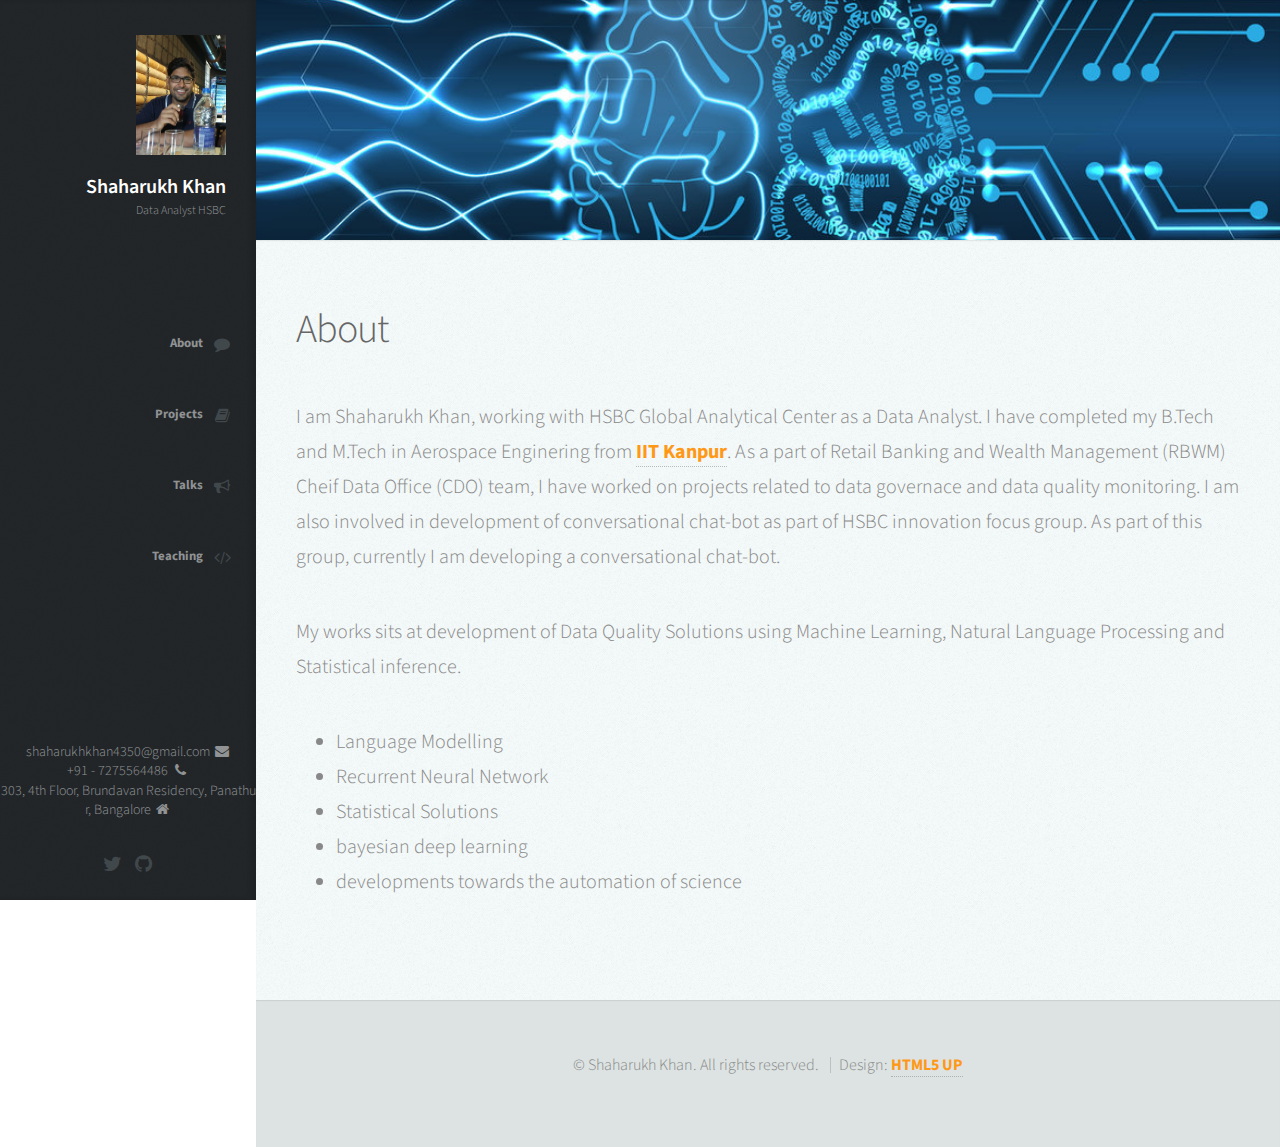
==== commit a7431a33: "Update index.html" ====
--- a/index.html
+++ b/index.html
@@ -86,7 +86,7 @@
                 <p>
                     I am Shaharukh Khan, working with HSBC Global Analytical Center as a Data Analyst. 
                     I have completed my B.Tech and M.Tech in Aerospace Enginering from <a href="http://iitk.ac.in">IIT Kanpur</a>. As a part of Retail Banking and Wealth Management (RBWM) Cheif Data Office (CDO) team,
-                    I have worked on projects related to data governace and data quality monitoring. CureentI am also involved in development of conversational chat-botinvolved of HSBC innovation focus group. As part of this group, currently I am developing 
+                    I have worked on projects related to data governace and data quality monitoring. I am also involved in development of conversational chat-bot as part of HSBC innovation focus group. As part of this group, currently I am developing 
                     a conversational chat-bot.
                 </p>
                 <p>
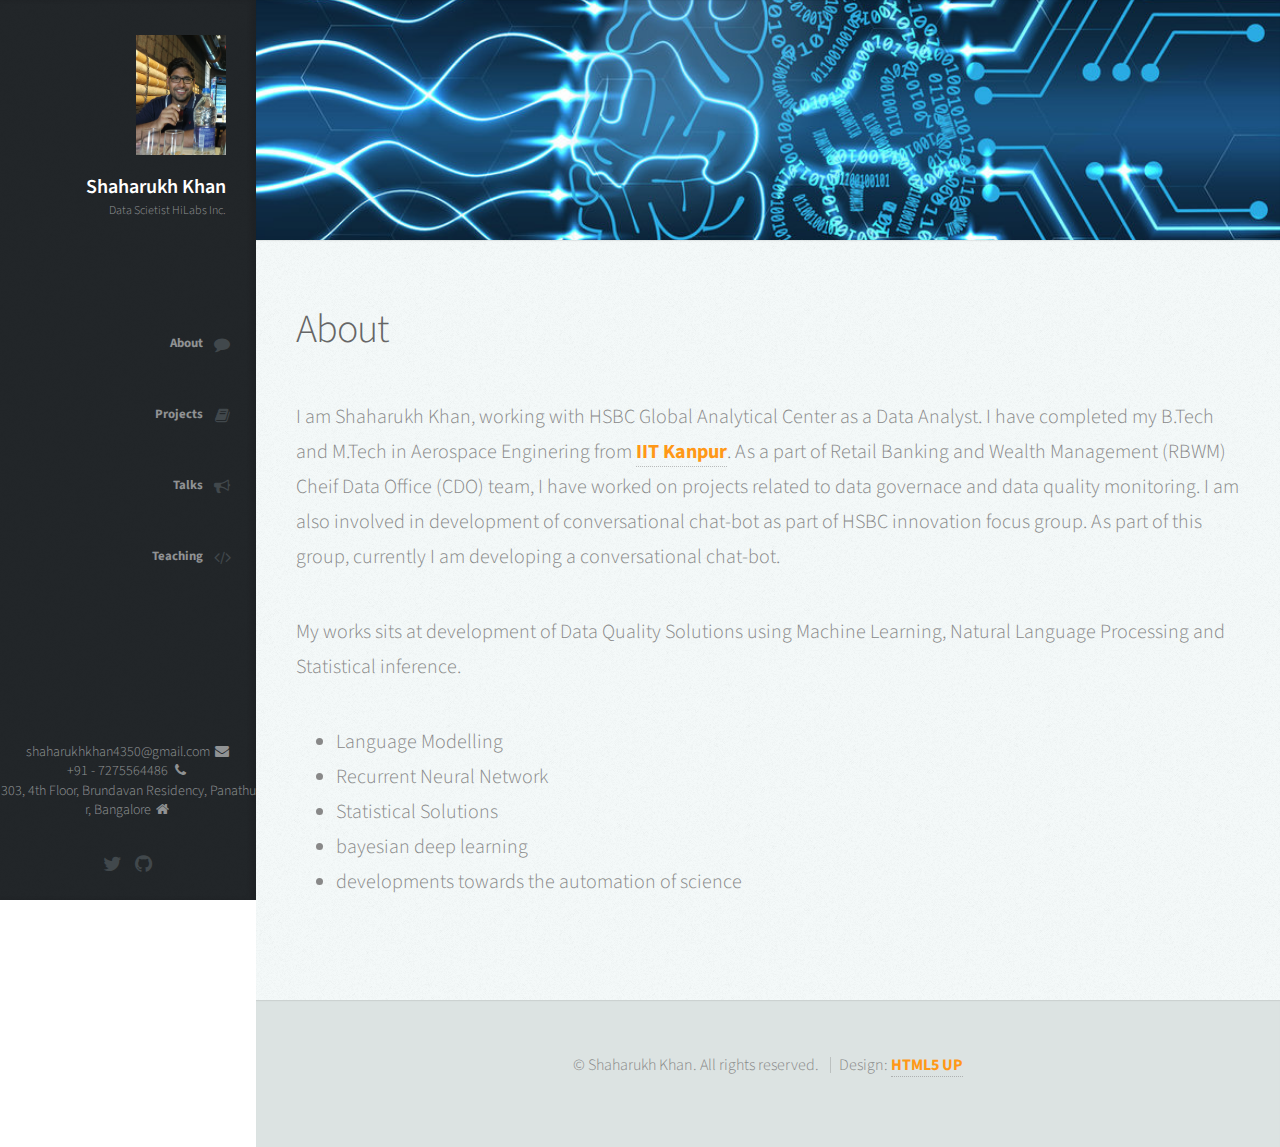
==== commit 835d9e49: "Update index.html" ====
--- a/index.html
+++ b/index.html
@@ -27,7 +27,7 @@
             <div id="logo">
                 <span class="image avatar48"><img src="./images/avatar.jpg" alt="" height="42" width="42" /></span>
                 <h1 id="title">Shaharukh Khan</h1>
-                <p>Data Analyst HSBC</p>
+                <p>Data Scietist HiLabs Inc.</p>
             </div>
             <br/>
             <br/>
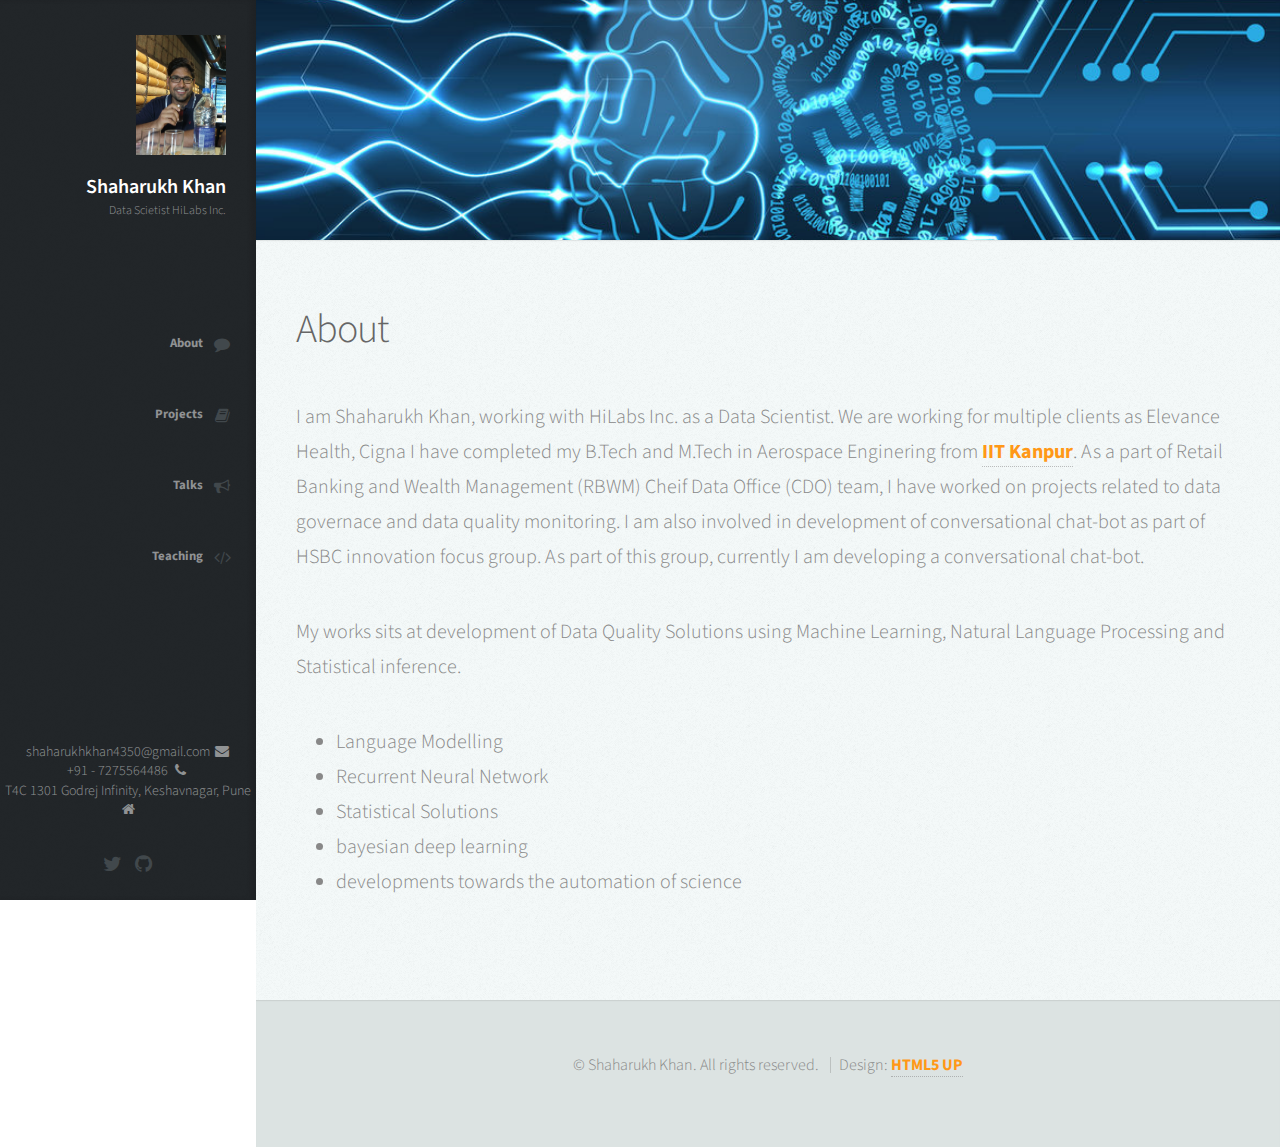
==== commit cc9f12ea: "Address change" ====
--- a/index.html
+++ b/index.html
@@ -49,7 +49,7 @@
                 <p>
                     shaharukhkhan4350@gmail.com <i class="fa fa-fw fa-envelope"></i>
                     <br /> +91 - 7275564486 <i class="fa fa-fw fa-phone"></i>
-                    <br /> 303, 4th Floor, Brundavan Residency, Panathur, Bangalore <i class="fa fa-fw fa-home"></i>
+                    <br /> T4C 1301 Godrej Infinity, Keshavnagar, Pune <i class="fa fa-fw fa-home"></i>
                 </p>
             </div>
 
@@ -84,7 +84,7 @@
                 </header>
 
                 <p>
-                    I am Shaharukh Khan, working with HSBC Global Analytical Center as a Data Analyst. 
+                    I am Shaharukh Khan, working with HiLabs Inc. as a Data Scientist. We are working for multiple clients as Elevance Health, Cigna 
                     I have completed my B.Tech and M.Tech in Aerospace Enginering from <a href="http://iitk.ac.in">IIT Kanpur</a>. As a part of Retail Banking and Wealth Management (RBWM) Cheif Data Office (CDO) team,
                     I have worked on projects related to data governace and data quality monitoring. I am also involved in development of conversational chat-bot as part of HSBC innovation focus group. As part of this group, currently I am developing 
                     a conversational chat-bot.
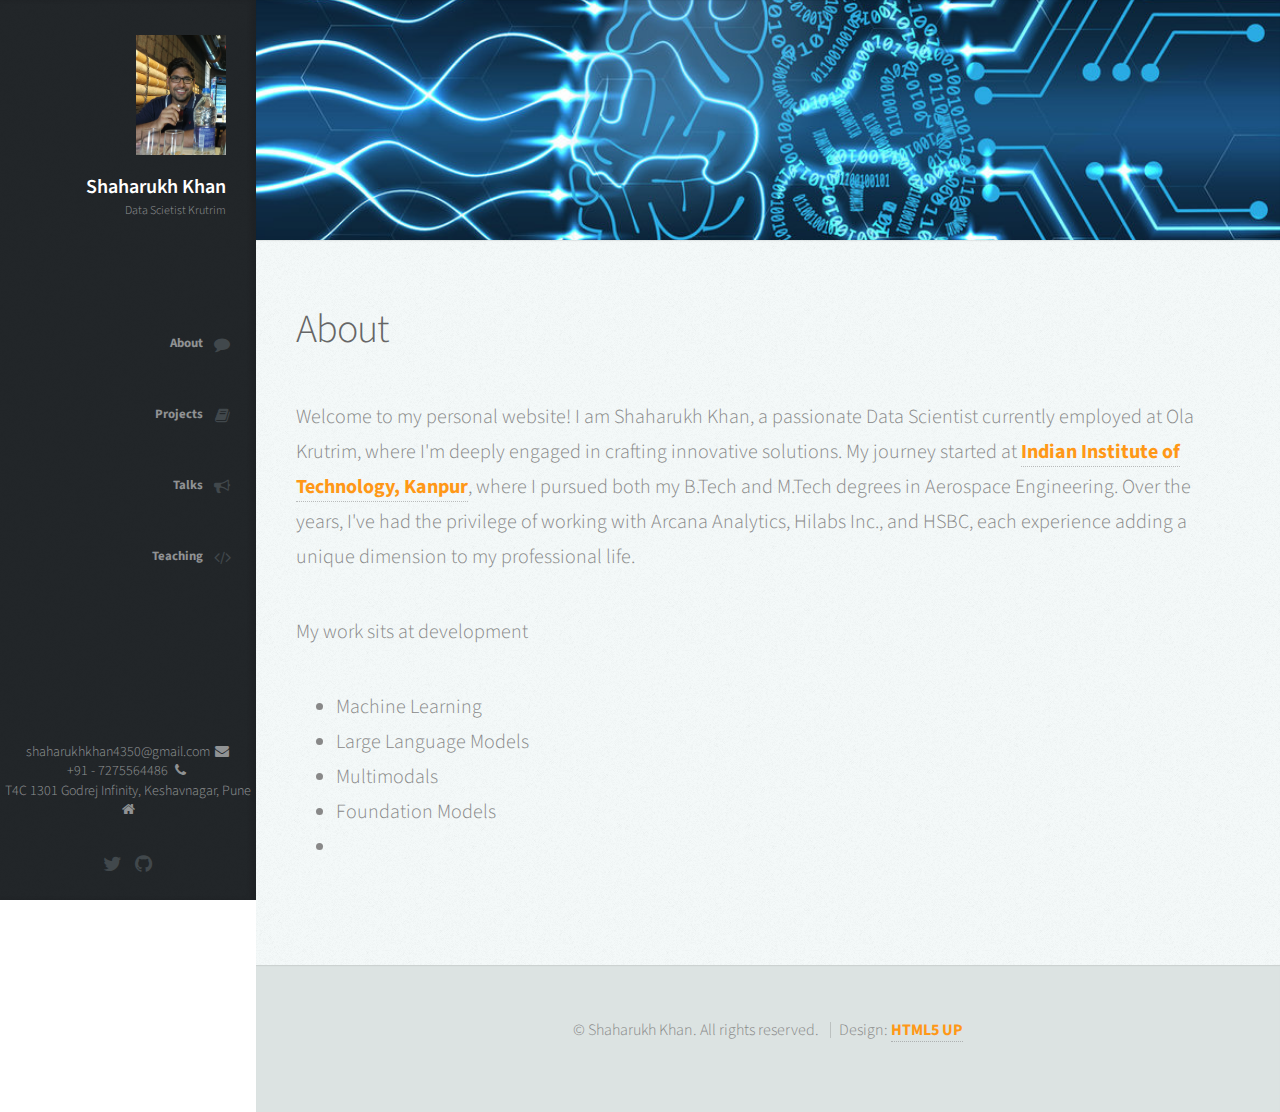
==== commit fa57b139: "introduction change" ====
--- a/index.html
+++ b/index.html
@@ -1,108 +1,158 @@
-<!DOCTYPE HTML>
+<!DOCTYPE html>
 <!--
 	Prologue by HTML5 UP
 	html5up.net | @n33co
 	Free for personal and commercial use under the CCA 3.0 license (html5up.net/license)
 -->
 <html>
+    <head>
+        <title>Shaharukh Khan</title>
+        <meta charset="utf-8" />
+        <meta name="viewport" content="width=device-width, initial-scale=1" />
+        <!--[if lte IE 8
+            ]><script src="assets/js/ie/html5shiv.js"></script
+        ><![endif]-->
+        <link rel="stylesheet" href="./assets/css/main.css" />
+        <!--[if lte IE 8
+            ]><link rel="stylesheet" href="assets/css/ie8.css"
+        /><![endif]-->
+        <!--[if lte IE 9
+            ]><link rel="stylesheet" href="assets/css/ie9.css"
+        /><![endif]-->
+    </head>
 
-<head>
-    <title>Shaharukh Khan</title>
-    <meta charset="utf-8" />
-    <meta name="viewport" content="width=device-width, initial-scale=1" />
-    <!--[if lte IE 8]><script src="assets/js/ie/html5shiv.js"></script><![endif]-->
-    <link rel="stylesheet" href="./assets/css/main.css" />
-    <!--[if lte IE 8]><link rel="stylesheet" href="assets/css/ie8.css" /><![endif]-->
-    <!--[if lte IE 9]><link rel="stylesheet" href="assets/css/ie9.css" /><![endif]-->
-</head>
+    <body>
+        <!-- Header -->
+        <div id="header">
+            <div class="top">
+                <!-- Logo -->
+                <div id="logo">
+                    <span class="image avatar48"
+                        ><img
+                            src="./images/avatar.jpg"
+                            alt=""
+                            height="42"
+                            width="42"
+                    /></span>
+                    <h1 id="title">Shaharukh Khan</h1>
+                    <p>Data Scietist Krutrim</p>
+                </div>
+                <br />
+                <br />
+                <!-- Nav -->
+                <nav id="nav">
+                    <ul>
+                        <li class="entry">
+                            <a
+                                href="./index.html"
+                                id="about-link"
+                                class="skel-layers-ignoreHref"
+                                ><span class="icon fa-comment">About</span></a
+                            >
+                        </li>
+                        <li class="entry">
+                            <a
+                                href="./publications.html"
+                                id="publications-link"
+                                class="skel-layers-ignoreHref"
+                                ><span class="icon fa-book">Projects</span></a
+                            >
+                        </li>
+                        <li class="entry">
+                            <a
+                                href="./talks.html"
+                                id="talks-link"
+                                class="skel-layers-ignoreHref"
+                                ><span class="icon fa-bullhorn">Talks</span></a
+                            >
+                        </li>
+                        <li class="entry">
+                            <a
+                                href="./teaching.html"
+                                id="software-link"
+                                class="skel-layers-ignoreHref"
+                                ><span class="icon fa-code">Teaching</span></a
+                            >
+                        </li>
+                    </ul>
+                </nav>
+            </div>
 
-<body>
+            <div class="bottom">
+                <div class="contact">
+                    <p>
+                        shaharukhkhan4350@gmail.com
+                        <i class="fa fa-fw fa-envelope"></i> <br />
+                        +91 - 7275564486 <i class="fa fa-fw fa-phone"></i>
+                        <br />
+                        T4C 1301 Godrej Infinity, Keshavnagar, Pune
+                        <i class="fa fa-fw fa-home"></i>
+                    </p>
+                </div>
 
-    <!-- Header -->
-    <div id="header">
-
-        <div class="top">
-
-            <!-- Logo -->
-            <div id="logo">
-                <span class="image avatar48"><img src="./images/avatar.jpg" alt="" height="42" width="42" /></span>
-                <h1 id="title">Shaharukh Khan</h1>
-                <p>Data Scietist HiLabs Inc.</p>
+                <!-- Social Icons -->
+                <ul class="icons">
+                    <li>
+                        <a
+                            href="https://twitter.com/shahrukhkhan7025"
+                            class="icon fa-twitter"
+                            ><span class="label">Twitter</span></a
+                        >
+                    </li>
+                    <li>
+                        <a
+                            href="https://github.com/shaharukhkhan4350"
+                            class="icon fa-github"
+                            ><span class="label">Github</span></a
+                        >
+                    </li>
+                </ul>
             </div>
-            <br/>
-            <br/>
-            <!-- Nav -->
-            <nav id="nav">
-                <ul>
-                    <li class="entry"><a href="./index.html" id="about-link" class="skel-layers-ignoreHref"><span class="icon fa-comment">About</span></a></li>
-                    <li class="entry"><a href="./publications.html" id="publications-link" class="skel-layers-ignoreHref"><span class="icon fa-book">Projects</span></a></li>
-                    <li class="entry"><a href="./talks.html" id="talks-link" class="skel-layers-ignoreHref"><span class="icon fa-bullhorn">Talks</span></a></li>
-                    <li class="entry"><a href="./teaching.html" id="software-link" class="skel-layers-ignoreHref"><span class="icon fa-code">Teaching</span></a></li>
-                </ul>
-            </nav>
-
         </div>
 
-        <div class="bottom">
+        <!-- Main -->
+        <div id="main">
+            <!-- About -->
+            <section id="about" class="one dark cover">
+                <div class="container">
+                    <header></header>
+                </div>
+            </section>
 
-            <div class="contact">
-                <p>
-                    shaharukhkhan4350@gmail.com <i class="fa fa-fw fa-envelope"></i>
-                    <br /> +91 - 7275564486 <i class="fa fa-fw fa-phone"></i>
-                    <br /> T4C 1301 Godrej Infinity, Keshavnagar, Pune <i class="fa fa-fw fa-home"></i>
-                </p>
-            </div>
+            <section class="two">
+                <div class="container">
+                    <header>
+                        <h2>About</h2>
+                    </header>
 
-            <!-- Social Icons -->
-            <ul class="icons">
-                <li><a href="https://twitter.com/shahrukhkhan7025" class="icon fa-twitter"><span class="label">Twitter</span></a></li>
-                <li><a href="https://github.com/shaharukhkhan4350" class="icon fa-github"><span class="label">Github</span></a></li>
-            </ul>
+                    <p>
+                        Welcome to my personal website! I am Shaharukh Khan, a
+                        passionate Data Scientist currently employed at Ola
+                        Krutrim, where I'm deeply engaged in crafting innovative
+                        solutions. My journey started at
+                        <a href="http://iitk.ac.in"
+                            >Indian Institute of Technology, Kanpur</a
+                        >, where I pursued both my B.Tech and M.Tech degrees in
+                        Aerospace Engineering. Over the years, I've had the
+                        privilege of working with Arcana Analytics, Hilabs Inc.,
+                        and HSBC, each experience adding a unique dimension to
+                        my professional life.
+                    </p>
+                    <p>
+                        My work sits at development
+                        <!--My works sits at development of Data Quality Solutions using Machine Learning, Natural Language Processing and Statistical inference.-->
+                    </p>
+                    <ul style="list-style: disc; margin-left: 2em">
+                        <li>Machine Learning</li>
+                        <li>Large Language Models</li>
+                        <li>Multimodals</li>
+                        <li>Foundation Models</li>
+                        <li></li>
+                    </ul>
+                </div>
+            </section>
 
-        </div>
-
-    </div>
-
-    <!-- Main -->
-    <div id="main">
-
-        <!-- About -->
-        <section id="about" class="one dark cover">
-            <div class="container">
-
-                <header>
-                </header>
-
-            </div>
-        </section>
-
-        <section class="two">
-            <div class="container">
-
-                <header>
-                    <h2>About</h2>
-                </header>
-
-                <p>
-                    I am Shaharukh Khan, working with HiLabs Inc. as a Data Scientist. We are working for multiple clients as Elevance Health, Cigna 
-                    I have completed my B.Tech and M.Tech in Aerospace Enginering from <a href="http://iitk.ac.in">IIT Kanpur</a>. As a part of Retail Banking and Wealth Management (RBWM) Cheif Data Office (CDO) team,
-                    I have worked on projects related to data governace and data quality monitoring. I am also involved in development of conversational chat-bot as part of HSBC innovation focus group. As part of this group, currently I am developing 
-                    a conversational chat-bot.
-                </p>
-                <p>
-                    My works sits at development of Data Quality Solutions using Machine Learning, Natural Language Processing and Statistical inference.          </p>
-                <ul style="list-style: disc; margin-left: 2em">
-                    <li>Language Modelling</li>
-                    <li>Recurrent Neural Network</li>
-                    <li>Statistical Solutions</li>
-                    <li>bayesian deep learning</li>
-                    <li>developments towards the automation of science</li>
-                </ul>
-                
-            </div>
-        </section>
-
-        <!--section class="three">
+            <!--section class="three">
 			<--div class="container">
 
                 <--header>
@@ -119,28 +169,26 @@
 
 			</div>
 		</section-->
+        </div>
 
-    </div>
+        <!-- Footer -->
+        <div id="footer">
+            <!-- Copyright -->
+            <ul class="copyright">
+                <li>&copy; Shaharukh Khan. All rights reserved.</li>
+                <li>Design: <a href="http://html5up.net">HTML5 UP</a></li>
+            </ul>
+        </div>
 
-    <!-- Footer -->
-    <div id="footer">
-
-        <!-- Copyright -->
-        <ul class="copyright">
-            <li>&copy; Shaharukh Khan. All rights reserved.</li>
-            <li>Design: <a href="http://html5up.net">HTML5 UP</a> </li>
-        </ul>
-
-    </div>
-
-    <!-- Scripts -->
-    <script src="assets/js/jquery.min.js"></script>
-    <script src="assets/js/jquery.scrolly.min.js"></script>
-    <script src="assets/js/jquery.scrollzer.min.js"></script>
-    <script src="assets/js/skel.min.js"></script>
-    <script src="assets/js/util.js"></script>
-    <!--[if lte IE 8]><script src="assets/js/ie/respond.min.js"></script><![endif]-->
-    <script src="assets/js/main.js"></script>
-</body>
-
+        <!-- Scripts -->
+        <script src="assets/js/jquery.min.js"></script>
+        <script src="assets/js/jquery.scrolly.min.js"></script>
+        <script src="assets/js/jquery.scrollzer.min.js"></script>
+        <script src="assets/js/skel.min.js"></script>
+        <script src="assets/js/util.js"></script>
+        <!--[if lte IE 8
+            ]><script src="assets/js/ie/respond.min.js"></script
+        ><![endif]-->
+        <script src="assets/js/main.js"></script>
+    </body>
 </html>
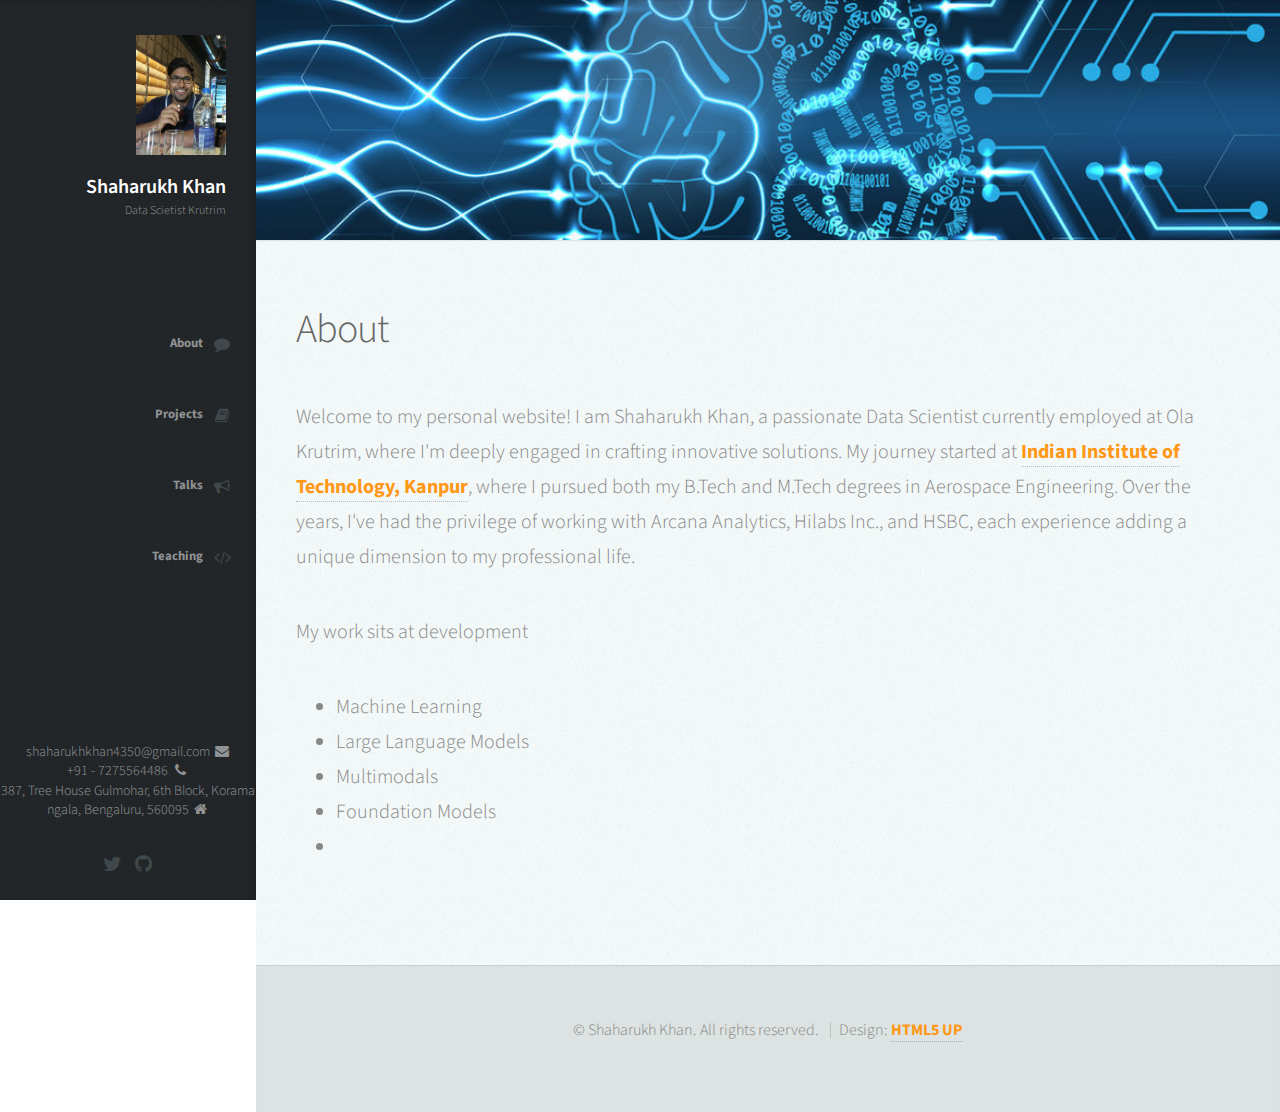
==== commit 8eba8a66: "introduction change" ====
--- a/index.html
+++ b/index.html
@@ -1,4 +1,4 @@
-<!DOCTYPE html>
+<!doctype html>
 <!--
 	Prologue by HTML5 UP
 	html5up.net | @n33co
@@ -85,7 +85,8 @@
                         <i class="fa fa-fw fa-envelope"></i> <br />
                         +91 - 7275564486 <i class="fa fa-fw fa-phone"></i>
                         <br />
-                        T4C 1301 Godrej Infinity, Keshavnagar, Pune
+                        387, Tree House Gulmohar, 6th Block, Koramangala,
+                        Bengaluru, 560095
                         <i class="fa fa-fw fa-home"></i>
                     </p>
                 </div>
@@ -151,29 +152,8 @@
                     </ul>
                 </div>
             </section>
-
-            <!--section class="three">
-			<--div class="container">
-
-                <--header>
-                    <--h2>Students<--/h2>
-                </header>
-
-                <ul>
-                    <li>Joeri Hermans (2017-Present)</li>
-                    <li>Antoine Wehenkel (2018-Present)</li>
-                    <li>Norman Marlier (2018-Present, co-advised with Olivier Bruls)</li>
-                    <li>Maxime Quesnel (2019-Present, co-advised with Oliver Absil)</li>
-                    <li>Malavika Vasist (2019-Present, co-advised with Oliver Absil)</li>
-                </ul>
-
-			</div>
-		</section-->
         </div>
-
-        <!-- Footer -->
         <div id="footer">
-            <!-- Copyright -->
             <ul class="copyright">
                 <li>&copy; Shaharukh Khan. All rights reserved.</li>
                 <li>Design: <a href="http://html5up.net">HTML5 UP</a></li>
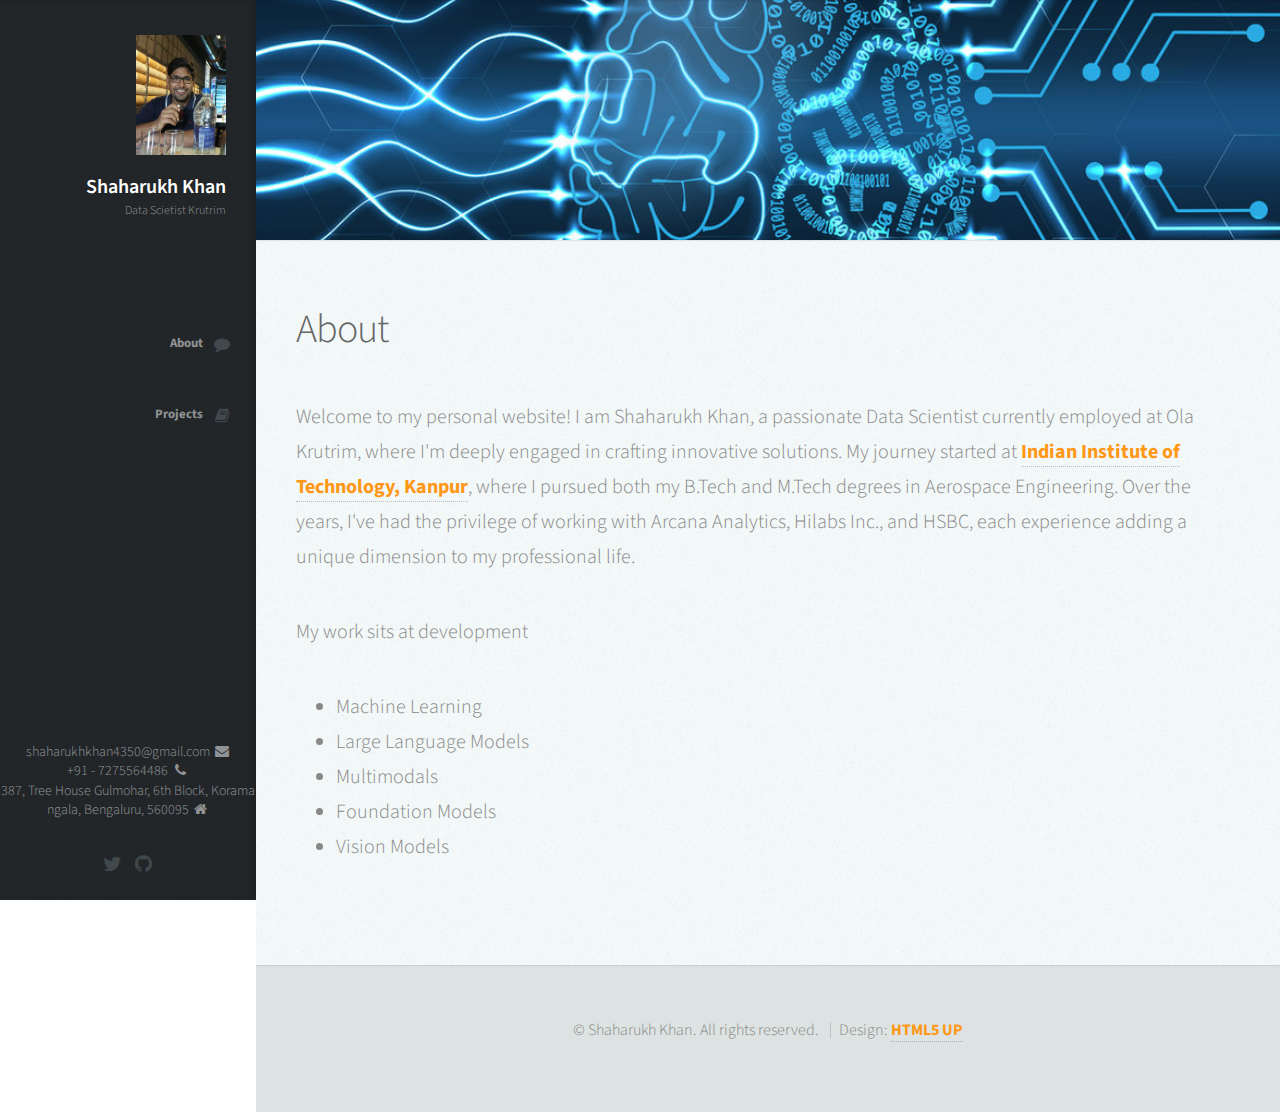
==== commit e611fd51: "introduction change" ====
--- a/index.html
+++ b/index.html
@@ -56,22 +56,6 @@
                                 id="publications-link"
                                 class="skel-layers-ignoreHref"
                                 ><span class="icon fa-book">Projects</span></a
-                            >
-                        </li>
-                        <li class="entry">
-                            <a
-                                href="./talks.html"
-                                id="talks-link"
-                                class="skel-layers-ignoreHref"
-                                ><span class="icon fa-bullhorn">Talks</span></a
-                            >
-                        </li>
-                        <li class="entry">
-                            <a
-                                href="./teaching.html"
-                                id="software-link"
-                                class="skel-layers-ignoreHref"
-                                ><span class="icon fa-code">Teaching</span></a
                             >
                         </li>
                     </ul>
@@ -148,7 +132,7 @@
                         <li>Large Language Models</li>
                         <li>Multimodals</li>
                         <li>Foundation Models</li>
-                        <li></li>
+                        <li>Vision Models</li>
                     </ul>
                 </div>
             </section>
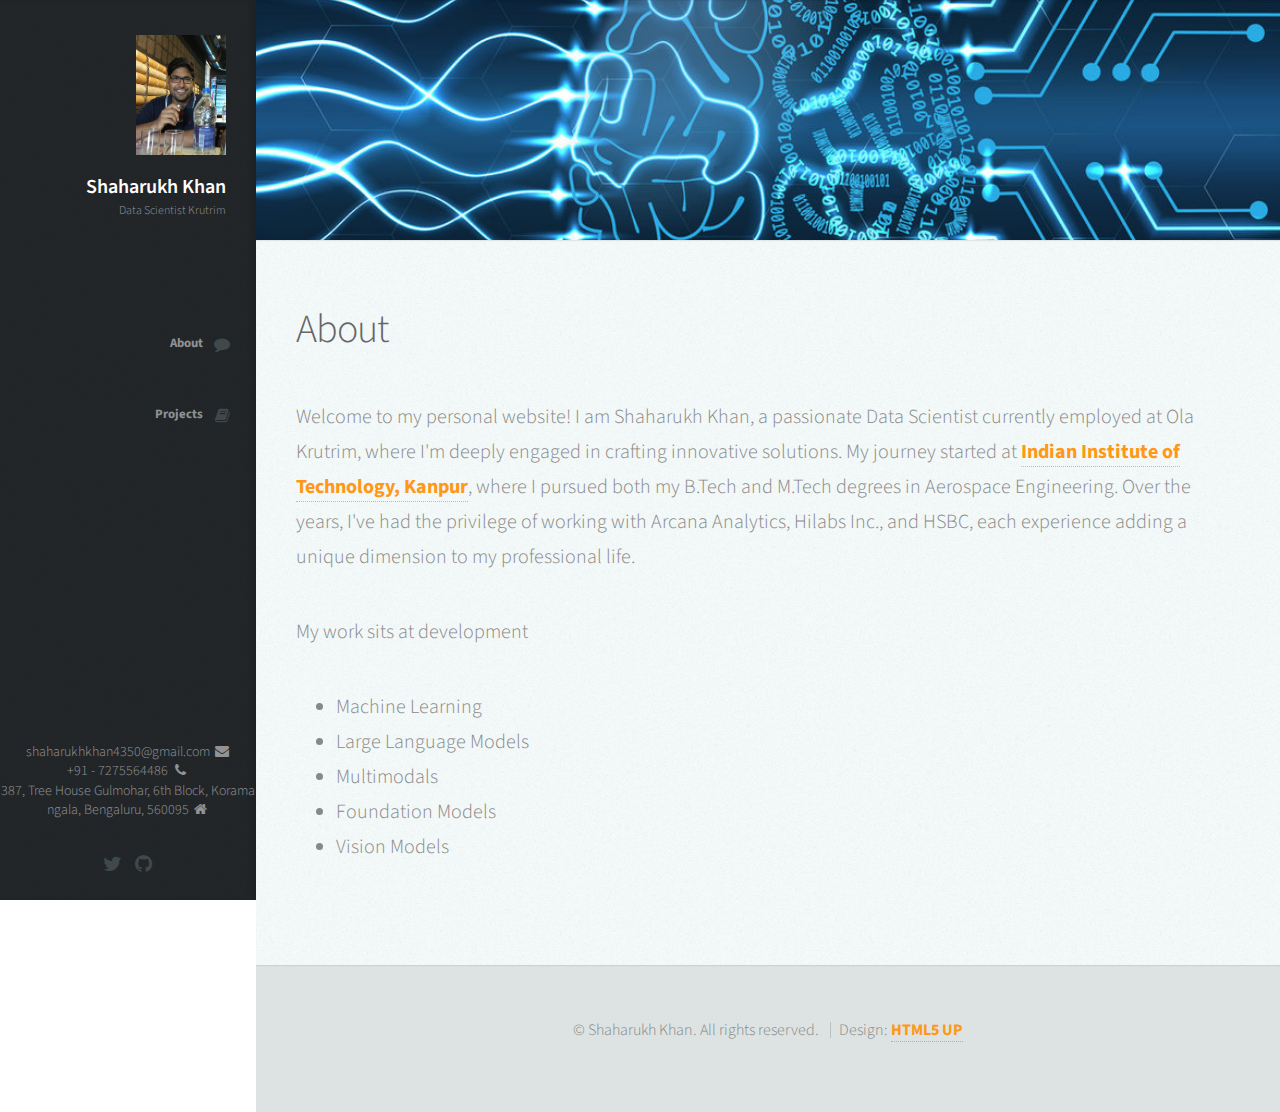
==== commit 1702a1ad: "introduction change" ====
--- a/index.html
+++ b/index.html
@@ -35,7 +35,7 @@
                             width="42"
                     /></span>
                     <h1 id="title">Shaharukh Khan</h1>
-                    <p>Data Scietist Krutrim</p>
+                    <p>Data Scientist Krutrim</p>
                 </div>
                 <br />
                 <br />
